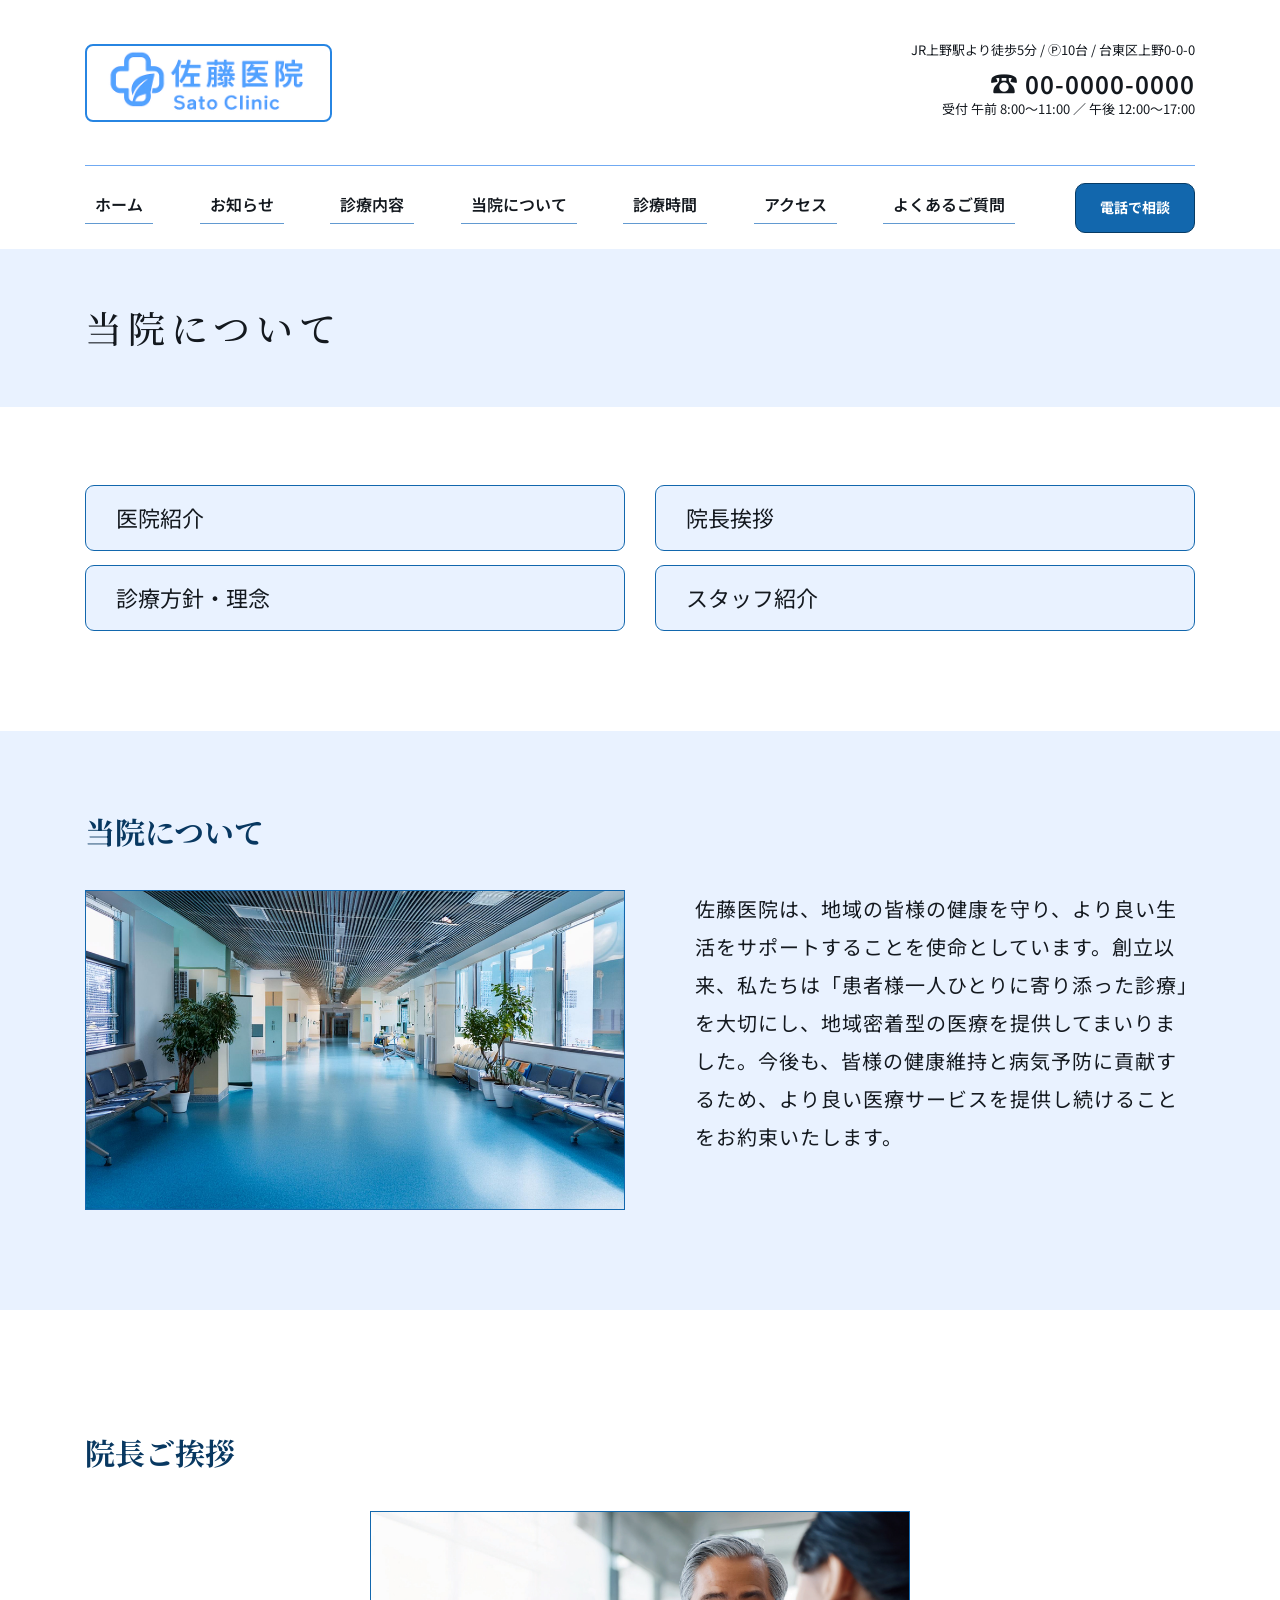
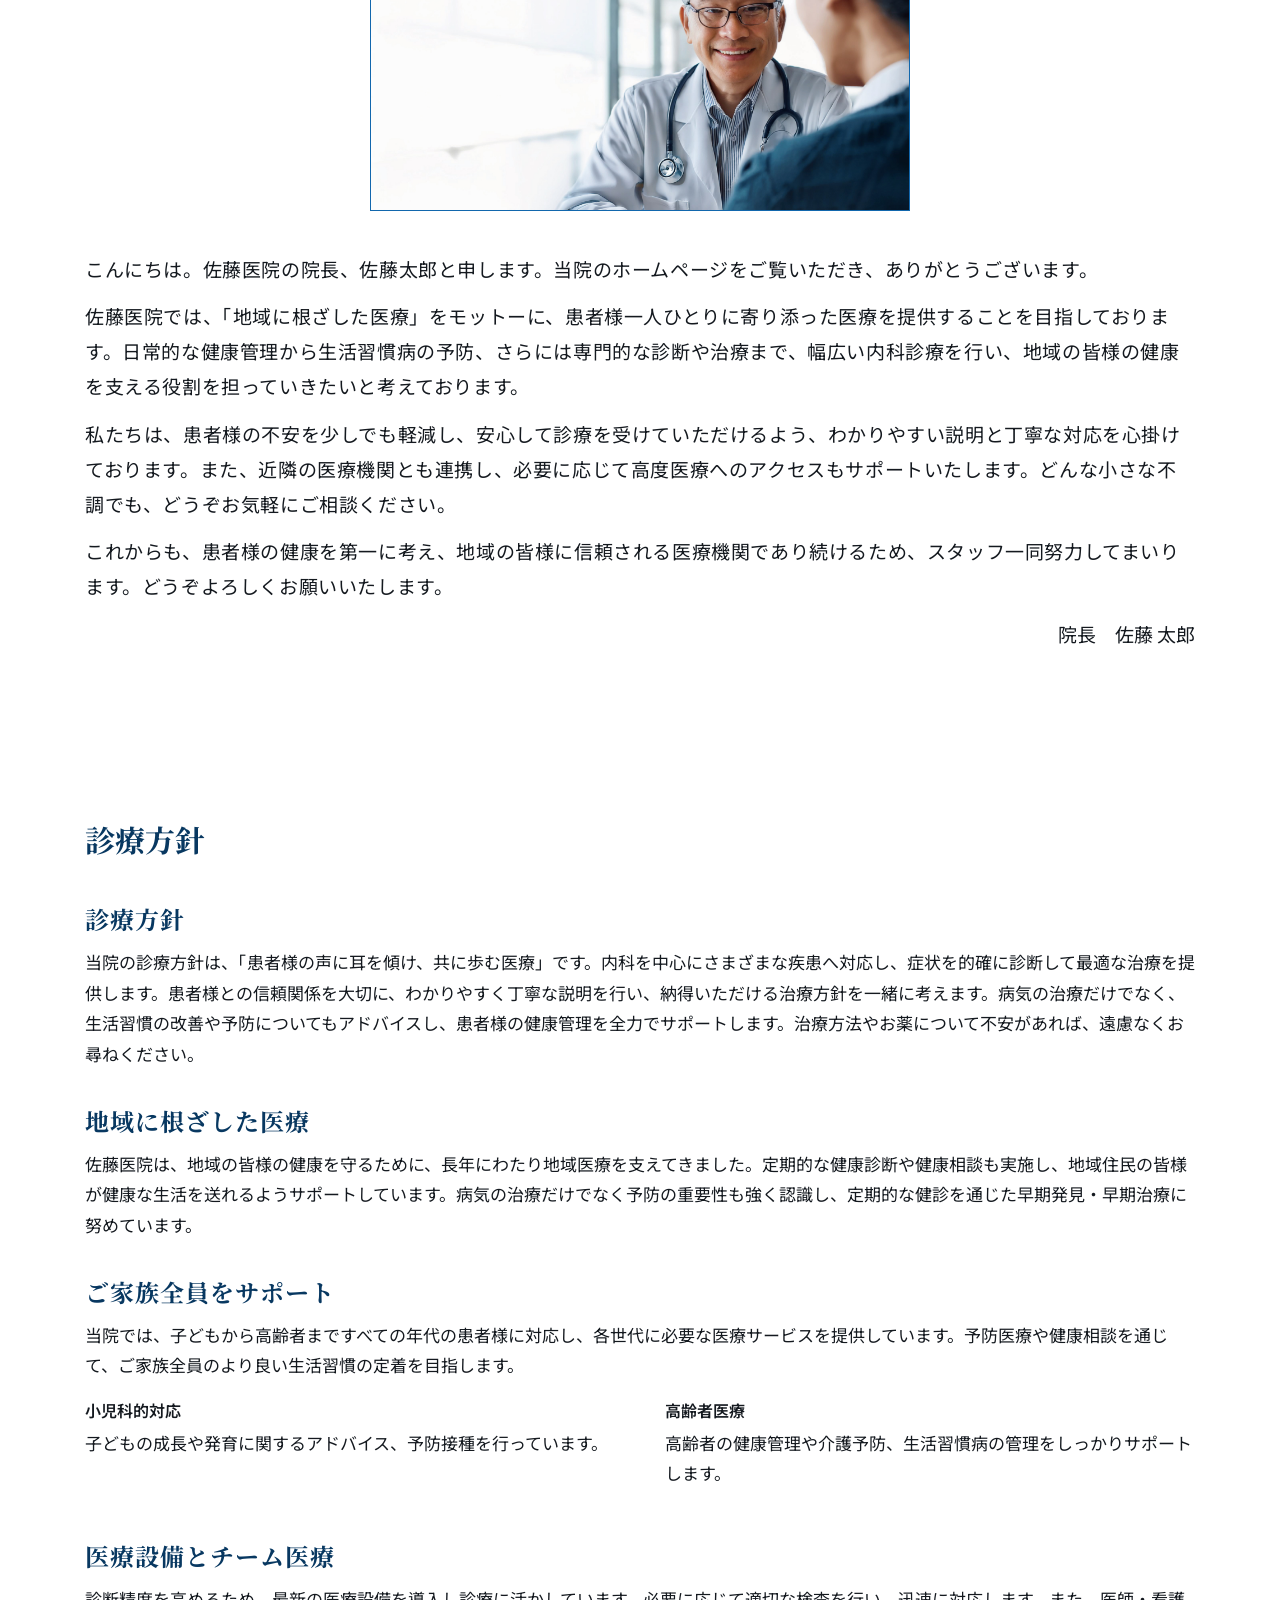
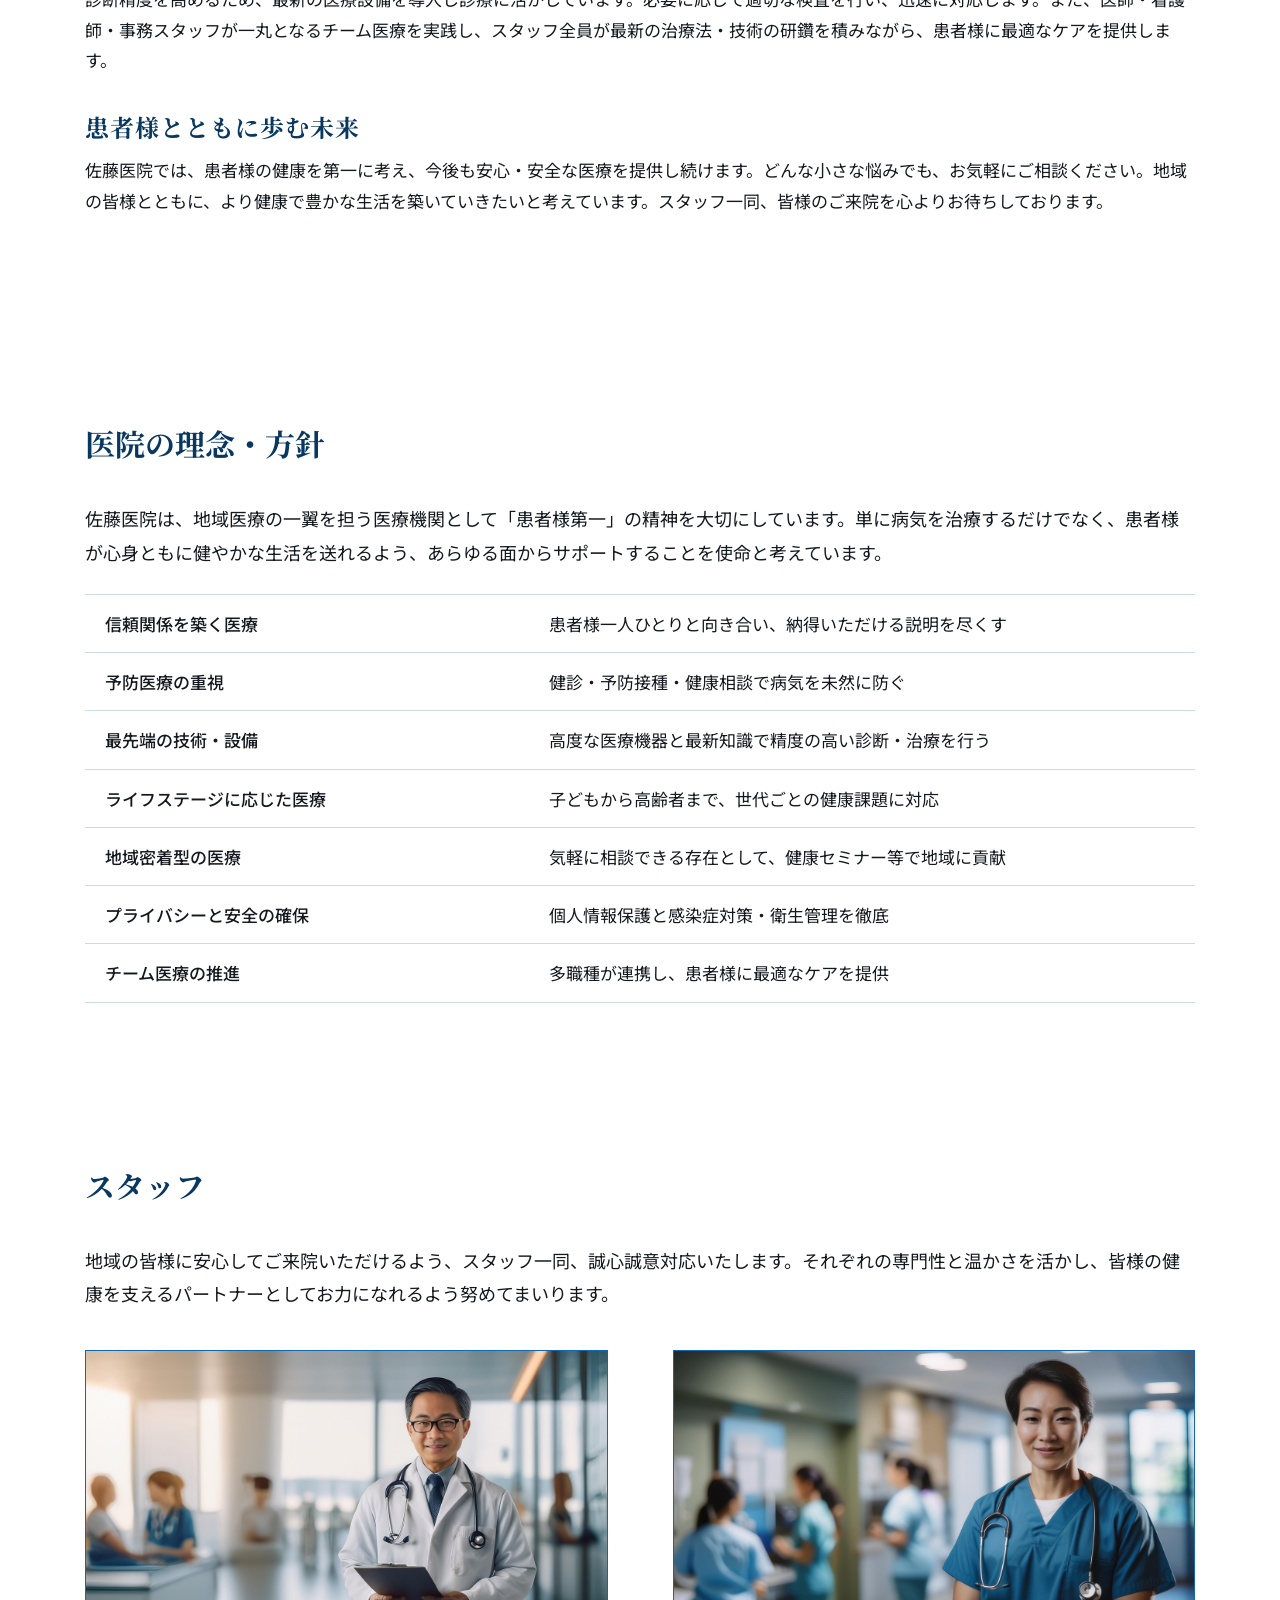
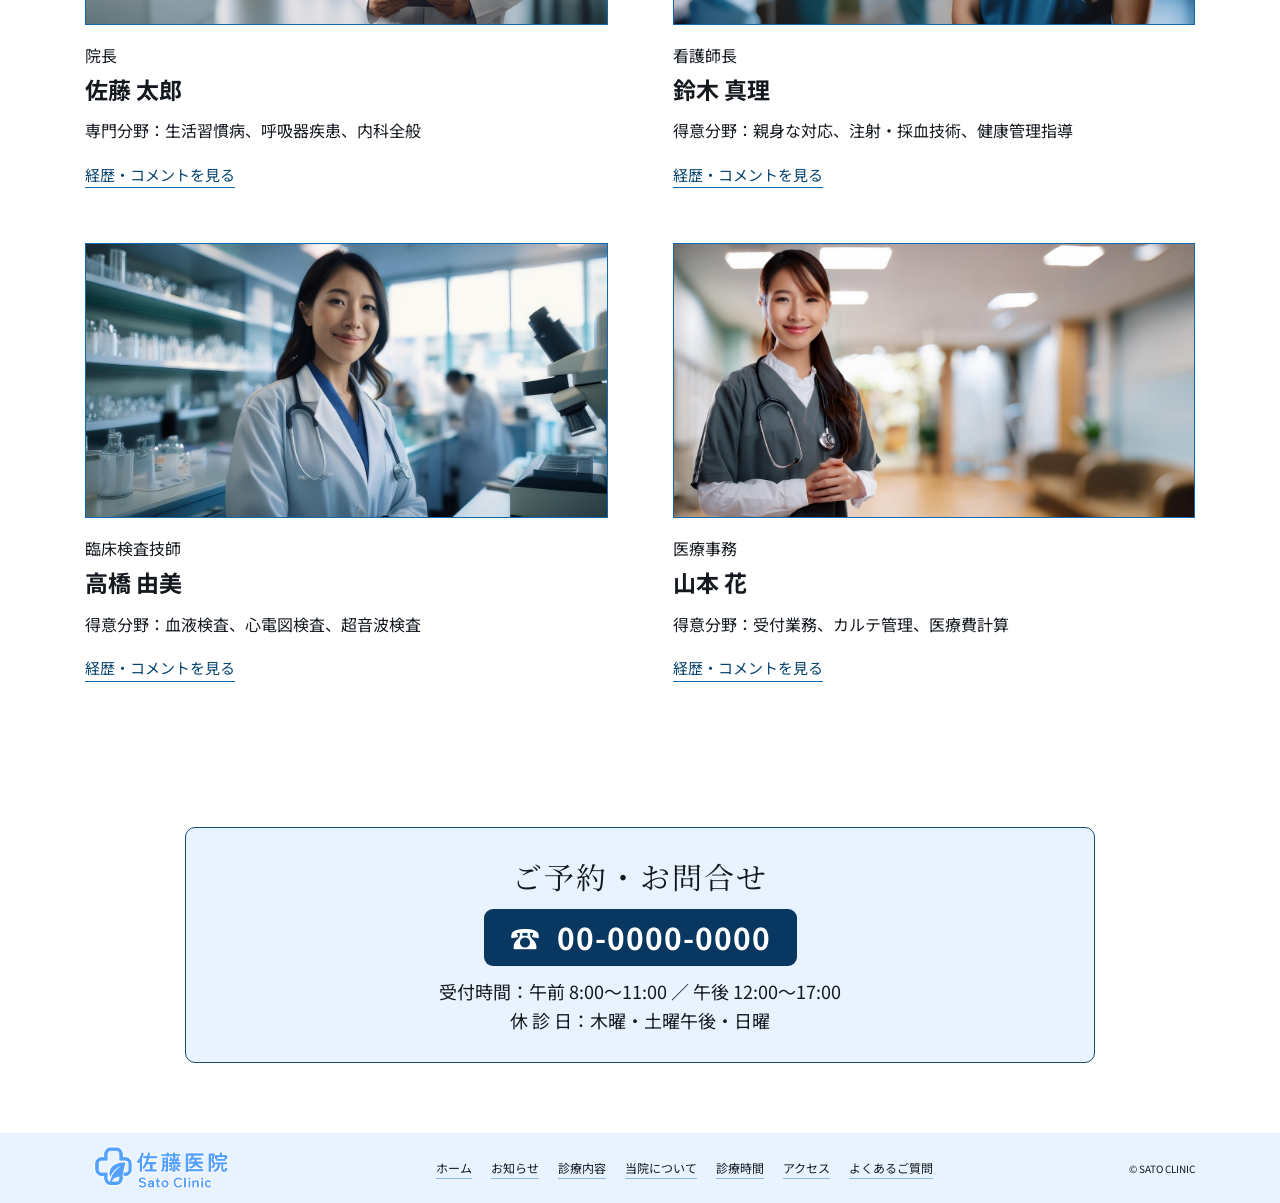
==== about.html @ e8b2b2b7 "佐藤医院フォルダ修正済み" ====
<!doctype html>
<html lang="ja"><head><meta charset="UTF-8"><meta name="viewport" content="width=device-width, initial-scale=1.0"><meta name="description" content="東京都台東区上野の佐藤医院。地域に根ざした医療を提供します。"><title>当院について | 佐藤医院</title>
<link rel="preconnect" href="https://fonts.googleapis.com"><link rel="preconnect" href="https://fonts.gstatic.com" crossorigin>
<link href="https://fonts.googleapis.com/css2?family=Noto+Sans+JP:wght@400;500;600;700&family=Noto+Serif+JP:wght@400;500;600;700&display=swap" rel="stylesheet"><link rel="stylesheet" href="./css/style.css"></head>
<body><a class="skip-link" href="#main">本文へ移動</a><header class="site-header" id="top"><div class="container header-main">
 <a href="index.html" class="site-logo"><img src="./img/Logo/logo.png" alt="佐藤医院 Sato Clinic"></a>
 <div class="header-contact"><p>JR上野駅より徒歩5分 / Ⓟ10台 / 台東区上野0-0-0</p><a class="header-phone" href="tel:0000000000"><span aria-hidden="true">☎</span> 00-0000-0000</a><p>受付 午前 8:00〜11:00 ／ 午後 12:00〜17:00</p></div></div>
 <nav class="container primary-nav" aria-label="メインナビゲーション"><div class="nav-links"><a href="index.html" >ホーム</a><a href="news.html" >お知らせ</a><a href="services.html" >診療内容</a><a href="about.html" aria-current="page">当院について</a><a href="hours.html#hours" >診療時間</a><a href="hours.html#access" >アクセス</a><a href="faq.html" >よくあるご質問</a></div><a class="button button-nav" href="tel:0000000000">電話で相談</a></nav></header><main id="main"><section class="page-band"><div class="container band-inner"><h1>当院について</h1></div></section><nav class="container jump-grid about-index" aria-label="当院についての目次"><a href="#intro">医院紹介</a><a href="#greeting">院長挨拶</a><a href="#policy">診療方針・理念</a><a href="#staff">スタッフ紹介</a></nav><section class="about-introduction" id="intro"><div class="container"><h2 class="section-heading">当院について</h2><div class="intro-cols"><div class="photo-frame"><img src="./img/Hospital_Exterior/hospital_4.jpg" alt="佐藤医院の院内" loading="lazy"></div><p>佐藤医院は、地域の皆様の健康を守り、より良い生活をサポートすることを使命としています。創立以来、私たちは「患者様一人ひとりに寄り添った診療」を大切にし、地域密着型の医療を提供してまいりました。今後も、皆様の健康維持と病気予防に貢献するため、より良い医療サービスを提供し続けることをお約束いたします。</p></div></div></section>
<section class="container about-greeting section-space" id="greeting"><h2 class="section-heading">院長ご挨拶</h2><img class="greeting-landscape" src="./img/Doctor_Image/firstView.jpg" alt="患者様と話す院長" loading="lazy"><div class="long-text"><p>こんにちは。佐藤医院の院長、佐藤太郎と申します。当院のホームページをご覧いただき、ありがとうございます。</p>
<p>佐藤医院では、「地域に根ざした医療」をモットーに、患者様一人ひとりに寄り添った医療を提供することを目指しております。日常的な健康管理から生活習慣病の予防、さらには専門的な診断や治療まで、幅広い内科診療を行い、地域の皆様の健康を支える役割を担っていきたいと考えております。</p>
<p>私たちは、患者様の不安を少しでも軽減し、安心して診療を受けていただけるよう、わかりやすい説明と丁寧な対応を心掛けております。また、近隣の医療機関とも連携し、必要に応じて高度医療へのアクセスもサポートいたします。どんな小さな不調でも、どうぞお気軽にご相談ください。</p>
<p>これからも、患者様の健康を第一に考え、地域の皆様に信頼される医療機関であり続けるため、スタッフ一同努力してまいります。どうぞよろしくお願いいたします。</p></div><p class="signature">院長　佐藤 太郎</p></section>
<section class="about-policy section-space" id="policy"><div class="container"><h2 class="section-heading">診療方針</h2><div class="policy-section"><h3>診療方針</h3><p>当院の診療方針は、「患者様の声に耳を傾け、共に歩む医療」です。内科を中心にさまざまな疾患へ対応し、症状を的確に診断して最適な治療を提供します。患者様との信頼関係を大切に、わかりやすく丁寧な説明を行い、納得いただける治療方針を一緒に考えます。病気の治療だけでなく、生活習慣の改善や予防についてもアドバイスし、患者様の健康管理を全力でサポートします。治療方法やお薬について不安があれば、遠慮なくお尋ねください。</p></div><div class="policy-section"><h3>地域に根ざした医療</h3><p>佐藤医院は、地域の皆様の健康を守るために、長年にわたり地域医療を支えてきました。定期的な健康診断や健康相談も実施し、地域住民の皆様が健康な生活を送れるようサポートしています。病気の治療だけでなく予防の重要性も強く認識し、定期的な健診を通じた早期発見・早期治療に努めています。</p></div><div class="policy-section"><h3>ご家族全員をサポート</h3><p>当院では、子どもから高齢者まですべての年代の患者様に対応し、各世代に必要な医療サービスを提供しています。予防医療や健康相談を通じて、ご家族全員のより良い生活習慣の定着を目指します。</p><div class="subpolicy-cols"><div><h4>小児科的対応</h4><p>子どもの成長や発育に関するアドバイス、予防接種を行っています。</p></div><div><h4>高齢者医療</h4><p>高齢者の健康管理や介護予防、生活習慣病の管理をしっかりサポートします。</p></div></div></div><div class="policy-section"><h3>医療設備とチーム医療</h3><p>診断精度を高めるため、最新の医療設備を導入し診療に活かしています。必要に応じて適切な検査を行い、迅速に対応します。また、医師・看護師・事務スタッフが一丸となるチーム医療を実践し、スタッフ全員が最新の治療法・技術の研鑽を積みながら、患者様に最適なケアを提供します。</p></div><div class="policy-section"><h3>患者様とともに歩む未来</h3><p>佐藤医院では、患者様の健康を第一に考え、今後も安心・安全な医療を提供し続けます。どんな小さな悩みでも、お気軽にご相談ください。地域の皆様とともに、より健康で豊かな生活を築いていきたいと考えています。スタッフ一同、皆様のご来院を心よりお待ちしております。</p></div></div></section>
<section class="container principle-section section-space"><h2 class="section-heading">医院の理念・方針</h2><p>佐藤医院は、地域医療の一翼を担う医療機関として「患者様第一」の精神を大切にしています。単に病気を治療するだけでなく、患者様が心身ともに健やかな生活を送れるよう、あらゆる面からサポートすることを使命と考えています。</p><table class="principles-table"><tbody><tr><th scope="row">信頼関係を築く医療</th><td>患者様一人ひとりと向き合い、納得いただける説明を尽くす</td></tr><tr><th scope="row">予防医療の重視</th><td>健診・予防接種・健康相談で病気を未然に防ぐ</td></tr><tr><th scope="row">最先端の技術・設備</th><td>高度な医療機器と最新知識で精度の高い診断・治療を行う</td></tr><tr><th scope="row">ライフステージに応じた医療</th><td>子どもから高齢者まで、世代ごとの健康課題に対応</td></tr><tr><th scope="row">地域密着型の医療</th><td>気軽に相談できる存在として、健康セミナー等で地域に貢献</td></tr><tr><th scope="row">プライバシーと安全の確保</th><td>個人情報保護と感染症対策・衛生管理を徹底</td></tr><tr><th scope="row">チーム医療の推進</th><td>多職種が連携し、患者様に最適なケアを提供</td></tr></tbody></table></section>
<section class="container about-staff section-space" id="staff"><h2 class="section-heading">スタッフ</h2><p>地域の皆様に安心してご来院いただけるよう、スタッフ一同、誠心誠意対応いたします。それぞれの専門性と温かさを活かし、皆様の健康を支えるパートナーとしてお力になれるよう努めてまいります。</p><div class="staff-profiles"><article class="staff-profile"><img src="./img/Doctor_Image/sato_taro.jpg" alt="佐藤 太郎" loading="lazy"><p class="staff-role">院長</p><h3>佐藤 太郎</h3><p>専門分野：生活習慣病、呼吸器疾患、内科全般</p><details><summary>経歴・コメントを見る</summary><p>地域医療の現場で長年診療に携わってまいりました。地域の皆様の<span class="director-comment-sentence">「かかりつけ医」として安心して相談いただける存在を目指しています。</span></p></details></article><article class="staff-profile"><img src="./img/Doctor_Image/suzuki_mari.jpg" alt="鈴木 真理" loading="lazy"><p class="staff-role">看護師長</p><h3>鈴木 真理</h3><p>得意分野：親身な対応、注射・採血技術、健康管理指導</p><details><summary>経歴・コメントを見る</summary><p>患者様が安心して診療を受けていただけるよう、いつも笑顔で丁寧な対応を心掛けています。</p></details></article><article class="staff-profile"><img src="./img/Doctor_Image/takahashi_yumi.jpg" alt="高橋 由美" loading="lazy"><p class="staff-role">臨床検査技師</p><h3>高橋 由美</h3><p>得意分野：血液検査、心電図検査、超音波検査</p><details><summary>経歴・コメントを見る</summary><p>専門性を活かして、検査を受ける患者様がリラックスできるよう、やさしく丁寧な対応に努めています。</p></details></article><article class="staff-profile"><img src="./img/Doctor_Image/yamamoto_hana.jpg" alt="山本 花" loading="lazy"><p class="staff-role">医療事務</p><h3>山本 花</h3><p>得意分野：受付業務、カルテ管理、医療費計算</p><details><summary>経歴・コメントを見る</summary><p>患者様に気持ちよくご来院いただけるよう、受付からお帰りまで誠実な対応を心掛けています。</p></details></article></div></section><div class="container page-cta"><aside class="contact-box" aria-label="ご予約・お問い合わせ"><h2>ご予約・お問合せ</h2><a class="contact-tel" href="tel:0000000000">☎ &nbsp;00-0000-0000</a>
 <p>受付時間：午前 8:00〜11:00 ／ 午後 12:00〜17:00<br>休 診 日：木曜・土曜午後・日曜</p></aside></div></main><footer class="site-footer"><div class="container footer-inner"><a href="index.html" class="footer-logo"><img src="./img/Logo/logo.png" alt="佐藤医院"></a><nav aria-label="フッターナビゲーション"><a href="index.html">ホーム</a><a href="news.html">お知らせ</a><a href="services.html">診療内容</a><a href="about.html">当院について</a><a href="hours.html#hours">診療時間</a><a href="hours.html#access">アクセス</a><a href="faq.html">よくあるご質問</a></nav><small>© SATO CLINIC</small></div></footer></body></html>
---- css/style.css ----
@charset "UTF-8";
:root{--blue:#1267ad;--deep:#083861;--pale:#e9f2ff;--pale2:#f3f7ff;--line:#68a8e5;--text:#14191f;}
*,*::before,*::after{box-sizing:border-box}html{scroll-behavior:smooth}body{margin:0;min-width:1200px;font-family:'Noto Sans JP',sans-serif;font-size:16px;line-height:1.72;color:var(--text);background:#fff}a{color:inherit;text-decoration:none}a:hover{opacity:.78}img{display:block;max-width:100%}h1,h2,h3,h4,p{margin-top:0}p{margin-bottom:16px}.container{width:1110px;max-width:calc(100% - 60px);margin-inline:auto}.narrow-page{width:910px;margin-inline:auto}.skip-link{position:absolute;top:-70px;left:12px;background:white;padding:12px;z-index:90}.skip-link:focus{top:5px}
.site-header{background:#fff}.header-main{height:166px;display:flex;align-items:center;justify-content:space-between;border-bottom:1px solid #70aaf2}.site-logo img{width:247px;height:auto}.header-contact{text-align:right;line-height:1.3}.header-contact p{font-size:13px;margin:0 0 5px}.header-contact .header-phone{font-size:24px;font-weight:600;letter-spacing:1px;display:block}.header-contact .header-phone span{font-size:28px}.primary-nav{display:flex;align-items:center;justify-content:space-between;height:83px;gap:40px}.nav-links{display:flex;align-items:center;justify-content:space-between;flex:1;max-width:930px}.nav-links a{display:block;white-space:nowrap;font-size:16px;font-weight:600;border-bottom:1px solid #629ad1;padding:0 10px 5px}.button{display:inline-flex;align-items:center;justify-content:center;background:var(--blue);border:1px solid #063b65;color:#fff;border-radius:10px;font-weight:700;text-align:center;min-height:50px;padding:10px 27px;line-height:1.5;white-space:nowrap;transition:background .15s,opacity .15s}.button:hover{background:#074f8d;opacity:1}.button-nav{border-radius:10px;min-width:120px;font-size:14px;min-height:50px;padding:8px 14px}.wide-button{width:240px}.button-small{min-height:38px;font-size:14px;border-radius:6px;padding:5px 20px}
.site-footer{margin-top:60px;background:var(--pale);min-height:70px}.footer-inner{display:flex;justify-content:space-between;align-items:center;min-height:70px;gap:25px}.footer-logo img{width:155px}.site-footer nav{display:flex;align-items:center;justify-content:space-between;gap:19px}.site-footer nav a{font-size:12px;border-bottom:1px solid #8eb7df;white-space:nowrap}.site-footer small{white-space:nowrap;font-size:10px}.section-heading{font-family:'Noto Serif JP',serif;font-size:30px;font-weight:700;line-height:1.5;color:var(--deep);margin-bottom:36px}.section-heading.center{text-align:center}.section-space{padding-top:90px;padding-bottom:70px}.center-action{text-align:center;margin-top:34px}
.hero{height:585px;position:relative;overflow:hidden}.hero-image{position:absolute;inset:0;background:url('../img/hero.jpg') center center/cover no-repeat}.hero-overlay{position:relative;height:100%;display:flex;align-items:center}.hero-copy{margin-left:45px;margin-top:-7px;max-width:670px}.hero-kicker{font-size:20px;margin-bottom:12px}.hero h1{font-family:'Noto Serif JP',serif;color:#0664ad;font-size:36px;letter-spacing:2px;line-height:1.5;margin-bottom:5px}.hero-subtitle{font-family:'Noto Serif JP',serif;font-weight:700;font-size:18px}.hero-specialties{margin-top:52px;line-height:1.95;font-size:16px;margin-bottom:34px}.hero .button{min-width:180px}
.hours-home-wrap{width:704px;margin:auto}.home-hours{padding-top:66px;padding-bottom:26px}.hours-table{width:100%;font-size:15px}.hours-table table{width:100%;border-collapse:collapse;text-align:center}.hours-table th,.hours-table td{padding:8px 12px;border-bottom:1px solid #c6ddff;white-space:nowrap;line-height:1.8}.hours-table thead{background:var(--pale)}.hours-table tbody{background:#f5f8ff}.hours-table thead th{font-weight:400}.hours-table th:first-child{text-align:left;padding-left:26px;min-width:230px;font-weight:400}.hours-table .open-mark,.open-mark{color:var(--blue)}.hours-table td .open-mark{font-size:22px;line-height:1}.hours-table .off{color:#4c4c4c}.hours-info{display:flex;justify-content:space-between;gap:10px;padding-top:23px}.hours-table>p{font-size:14px;line-height:1.45;margin:0}
.home-news{padding-top:72px;padding-bottom:50px}.home-news-layout{display:grid;grid-template-columns:405px 1fr;gap:60px;align-items:start}.home-news .news-visual img{width:645px;height:418px;object-fit:cover}.news-list{padding:0;list-style:none;margin:10px 0 0;border-top:1px solid var(--line)}.news-list li{border-bottom:1px solid var(--line);display:flex;align-items:center;gap:35px;padding:18px 0;min-height:65px}.news-list a{font-size:15px}.news-cat{font-size:14px;white-space:nowrap;min-width:104px}.home-news .center-action{margin-top:46px}
.home-greeting{padding-top:80px;padding-bottom:90px}.home-greeting .section-heading{margin-bottom:30px}.greeting-layout{display:grid;grid-template-columns:286px 1fr;gap:50px;align-items:start}.greeting-photo{width:286px;height:303px;object-fit:cover;object-position:90% center;border:1px solid var(--blue)}.greeting-copy{font-size:15px;font-weight:500;line-height:1.85}.greeting-copy p{margin-bottom:0}.signature{text-align:right;font-size:19px;font-weight:400;margin-top:15px!important}.home-services{padding-top:82px}.service-teasers{display:grid;grid-template-columns:repeat(5,1fr);gap:46px}.service-teasers a{border:1px solid #217ad0;border-radius:5px;background:var(--pale);height:170px;padding:28px 16px;display:flex;flex-direction:column;justify-content:center;align-items:center;text-align:center}.service-teasers strong{font-size:20px;font-weight:500;line-height:1.35}.service-teasers span{font-size:14px;margin-top:20px;line-height:1.65}.home-about{padding-top:75px;padding-bottom:130px}.about-home-layout{display:grid;grid-template-columns:685px 270px;justify-content:space-between;gap:30px}.about-home-layout p{line-height:1.85}.about-home-layout img{width:270px;height:300px;object-fit:cover;border:1px solid var(--blue)}.home-about .center-action{margin-top:-28px}
.home-staff{background:var(--pale);padding-top:100px;padding-bottom:90px}.staff-grid{display:grid;grid-template-columns:repeat(4,1fr);gap:35px}.staff-card img{width:100%;height:190px;object-fit:cover;border:1px solid var(--blue);border-radius:8px}.staff-card img[src="./img/Doctor_Image/yamamoto_hana.jpg"]{object-position:20% center}.staff-role{font-size:18px;margin:28px 0 0}.staff-card h3{font-size:25px;font-weight:500;margin:0 0 16px;letter-spacing:1px}.staff-card p{font-size:15px;line-height:1.75}.home-staff .center-action{margin-top:38px}.home-access{padding:104px 0 65px}.access-home-layout{display:grid;grid-template-columns:270px 1fr;gap:35px}.access-home-layout p{line-height:1.85;margin:0 0 22px}.access-name{font-size:24px}.map-frame{position:relative;display:block;overflow:hidden;border:1px solid var(--blue)}.map-frame img{height:100%;width:100%;object-fit:cover}.access-home-layout .map-frame{height:390px}.map-frame span{position:absolute;top:56%;left:67%;background:white;border:1px solid var(--deep);font-size:19px;font-weight:700;padding:3px 13px;white-space:nowrap}
.home-cta{margin-top:30px}.contact-box{width:910px;max-width:100%;margin:0 auto;background:var(--pale);border:1px solid #164e7a;border-radius:10px;min-height:200px;padding:26px 35px 28px;text-align:center}.contact-box h2{font-family:'Noto Serif JP',serif;font-weight:400;font-size:30px;line-height:1.5;margin-bottom:10px;letter-spacing:2px}.contact-box .cta-note{text-align:left;max-width:660px;margin:0 auto 15px;font-size:17px;line-height:1.7}.contact-tel{display:inline-flex;background:var(--deep);color:#fff;font-size:30px;font-weight:700;letter-spacing:1px;line-height:1.5;padding:6px 26px;border-radius:9px}.contact-box>p:last-child{margin:11px 0 0;line-height:1.6;font-size:18px}.home-cta .contact-box{min-height:400px;padding-top:45px;padding-bottom:50px}
.page-band{background:var(--pale);min-height:158px}.band-inner{display:flex;align-items:center;gap:90px;min-height:158px}.page-band h1{font-family:'Noto Serif JP',serif;font-size:37px;letter-spacing:6px;font-weight:500;white-space:nowrap;margin:0}.page-band p{font-size:16px;line-height:1.6;margin:0}.jump-grid{display:grid;grid-template-columns:1fr 1fr;gap:14px 30px}.jump-grid a{background:var(--pale);border:1px solid var(--blue);border-radius:9px;min-height:66px;padding:10px 30px;display:flex;align-items:center;font-size:22px;font-weight:400}.jump-grid a:hover{background:#d4e6fc}.page-cta{margin-top:75px;margin-bottom:70px}
.service-intro{padding:60px 0 65px}.service-intro>p{max-width:910px;margin:0 auto 63px;font-size:19px;line-height:1.9;letter-spacing:1px}.service-content{padding-top:20px}.treatment-grid{display:grid;grid-template-columns:repeat(2,1fr);gap:30px 50px}.treatment-card{border:1px solid var(--blue);border-radius:10px;padding:30px;scroll-margin-top:30px}.treatment-card h2{background:var(--pale);border-radius:10px;font-size:22px;font-weight:400;line-height:1.45;margin:0 0 18px;padding:5px 20px}.treatment-photo{position:relative;border:1px solid var(--blue);height:224px;overflow:hidden}.treatment-photo img{position:absolute;width:100%;height:100%;object-fit:cover}.treatment-photo p{position:absolute;left:0;right:0;bottom:0;margin:0;background:#ffffffb8;padding:9px 19px;font-size:18px;line-height:1.68}.back-top{text-align:right;font-size:14px;margin:25px 0}.back-top a:hover{text-decoration:underline}
.about-index{padding:78px 0 100px}.about-introduction{background:var(--pale);padding:78px 0 100px}.intro-cols{display:grid;grid-template-columns:540px 1fr;gap:70px;align-items:start}.intro-cols .photo-frame{width:540px;height:320px;overflow:hidden;border:1px solid var(--blue)}.intro-cols .photo-frame img{width:100%;height:100%;object-fit:cover;transform:scale(1.3);transform-origin:center bottom;object-position:30% center}.intro-cols p{font-size:20px;letter-spacing:1px;line-height:1.9}.about-greeting{padding-top:120px}.greeting-landscape{width:540px;height:300px;object-fit:cover;border:1px solid var(--blue);margin:0 auto 40px}.long-text{font-size:19px;line-height:1.85;letter-spacing:.6px}.long-text p{margin-bottom:12px}.about-policy{background:linear-gradient(#ffffffe0,#ffffffe0),url('../img/Hospital_Exterior/hospital_4.jpg') center/cover fixed;padding-top:80px;padding-bottom:85px}.policy-section{margin-bottom:30px}.policy-section h3{font-family:'Noto Serif JP',serif;color:var(--deep);font-size:24px;letter-spacing:1px;margin-bottom:8px}.policy-section p{font-size:17px;line-height:1.8}.subpolicy-cols{display:grid;grid-template-columns:1fr 1fr;gap:50px}.subpolicy-cols h4{font-weight:600;margin-bottom:3px}.principle-section>p,.about-staff>p{font-size:18px;line-height:1.85}.principles-table{width:100%;border-collapse:collapse;margin-top:25px;font-size:17px}.principles-table th,.principles-table td{border-top:1px solid #ccdce7;padding:14px 20px;text-align:left}.principles-table th{width:40%;font-weight:500}.principles-table tr:last-child>*{border-bottom:1px solid #ccdce7}.staff-profiles{display:grid;grid-template-columns:1fr 1fr;gap:55px 65px;margin-top:40px}.staff-profile img{width:100%;height:275px;object-fit:cover;border:1px solid var(--blue)}.staff-profile img[src="./img/Doctor_Image/takahashi_yumi.jpg"]{object-position:90% center}.staff-profile img[src="./img/Doctor_Image/yamamoto_hana.jpg"]{object-position:center top}.staff-profile h3{font-size:23px;margin:0 0 8px}.staff-profile .staff-role{margin:17px 0 0}.staff-profile p{font-size:16px}.staff-profile details summary{cursor:pointer;display:inline-block;border-bottom:1px solid var(--blue);color:#06446f;font-size:15px}.staff-profile details p{padding:12px;background:var(--pale);margin:10px 0}.staff-profile .director-comment-sentence{display:inline-block;white-space:nowrap;letter-spacing:-1px}
.news-page{padding-top:92px}.news-page>.news-list li{min-height:72px;gap:100px}.news-page .news-cat{min-width:120px;text-align:center;padding:5px 14px;border:1px solid var(--blue);border-radius:3px;background:var(--pale)}.news-page .news-list{margin-bottom:95px}.news-detail-title{margin:0 0 40px}.news-detail-card{border:1px solid #8ab5dc;padding:35px 80px;margin:0 0 38px;min-height:215px;scroll-margin-top:30px}.news-detail-card h3{font-family:'Noto Serif JP',serif;font-size:22px;font-weight:500;margin:10px 0 20px}.news-detail-card p{font-size:17px;line-height:1.7;margin:0 0 4px}.news-detail-card .button{display:flex;width:fit-content;margin:20px auto 0}
.standalone-hours{padding:105px 0 150px;width:704px;margin:0 auto;scroll-margin-top:20px}.standalone-hours .section-heading{margin-bottom:45px}.access-heading{background:var(--pale);padding:30px 0}.access-band-content{display:grid;grid-template-columns:260px 1fr;gap:25px;align-items:center}.access-band-content h2{font-family:'Noto Serif JP',serif;font-size:35px;font-weight:500;letter-spacing:3px;margin:0}.access-band-content p{margin:4px 0;font-size:18px;letter-spacing:1px}.access-content{padding:70px 0 35px;scroll-margin-top:15px}.access-map{width:100%;height:420px}.access-methods{display:grid;grid-template-columns:repeat(3,1fr);gap:30px;margin-top:40px}.access-methods article{background:var(--pale);border:1px solid #9cabc0;border-radius:10px;padding:29px 20px 25px;min-height:190px}.access-methods h3{font-size:21px;font-family:'Noto Serif JP',serif;font-weight:500;margin-bottom:20px}.access-methods p{font-size:16px;line-height:1.7}
.faq-index{padding:70px 0 30px}.faq-body{padding-bottom:10px}.faq-group{margin-bottom:62px;scroll-margin-top:25px}.faq-group h2{background:var(--pale);font-size:21px;letter-spacing:1px;color:var(--deep);padding:7px 16px;margin:0 0 16px;font-weight:700}.faq-item{margin:0 0 16px}.faq-item summary{display:flex;justify-content:space-between;align-items:center;list-style:none;border:1px solid #8da5bb;border-radius:5px;padding:7px 15px;background:#fff;cursor:pointer;font-size:18px}.faq-item summary::-webkit-details-marker{display:none}.faq-item summary:after{content:'';display:block;width:0;height:0;border-top:10px solid var(--blue);border-left:8px solid transparent;border-right:8px solid transparent}.faq-item:not([open]) summary:after{transform:rotate(-90deg)}.faq-answer{margin-top:5px;padding:14px 48px 17px;background:var(--pale);border-radius:5px;line-height:1.85;font-size:17px}.faq-cta h2{font-size:24px;letter-spacing:1px;margin:0 0 15px}
@media print{.site-header,.site-footer{break-inside:avoid}.section-space,.news-detail-card,.treatment-card{break-inside:avoid}}
/* Desktop fidelity refinements derived from the supplied 1440px reference sheets. */
.site-logo{width:247px;height:78px;border:2px solid #2785e2;border-radius:8px;display:flex;align-items:center;justify-content:center;flex:none}
.site-logo img{width:225px}
.hero{margin-top:38px}
.hero-image::before{content:"";position:absolute;inset:0;background:radial-gradient(ellipse 530px 450px at 29% 46%,rgba(255,255,255,.91) 0%,rgba(255,255,255,.63) 48%,rgba(255,255,255,0) 100%)}
.treatment-photo{height:300px}
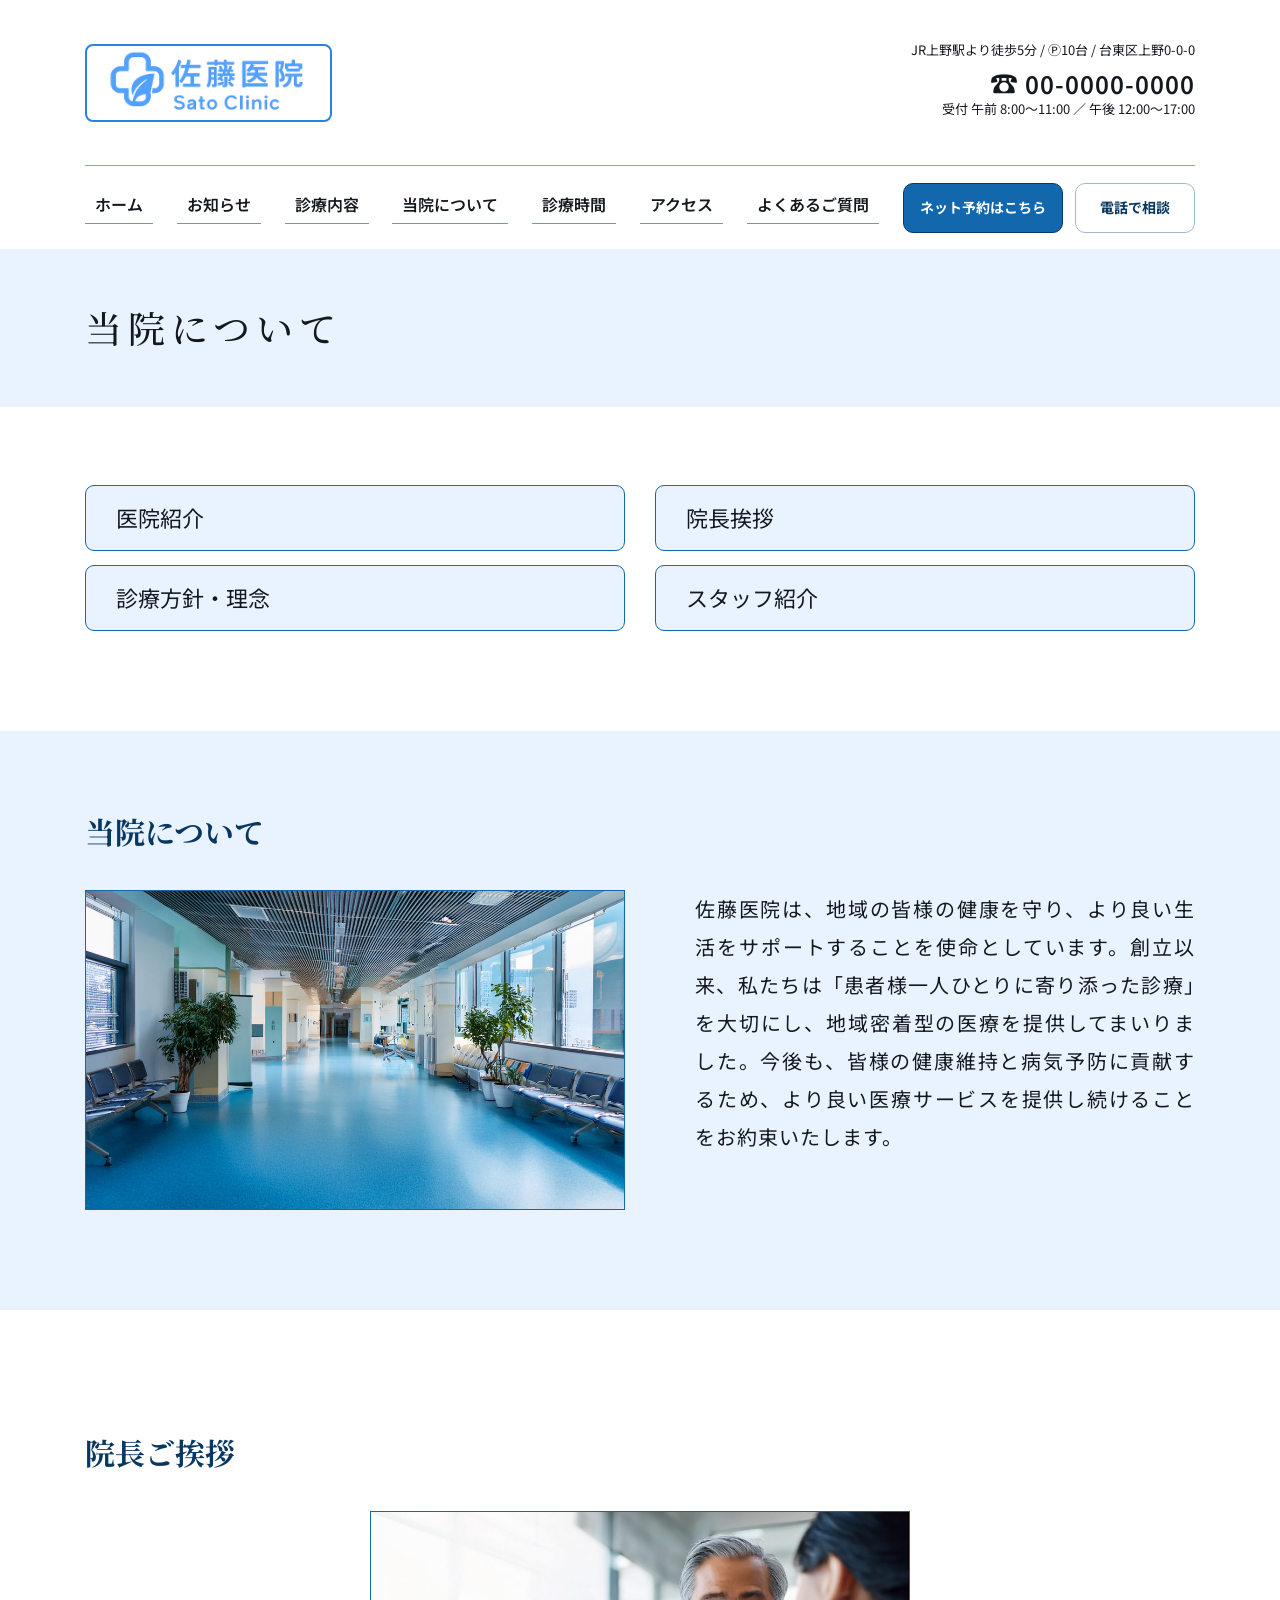
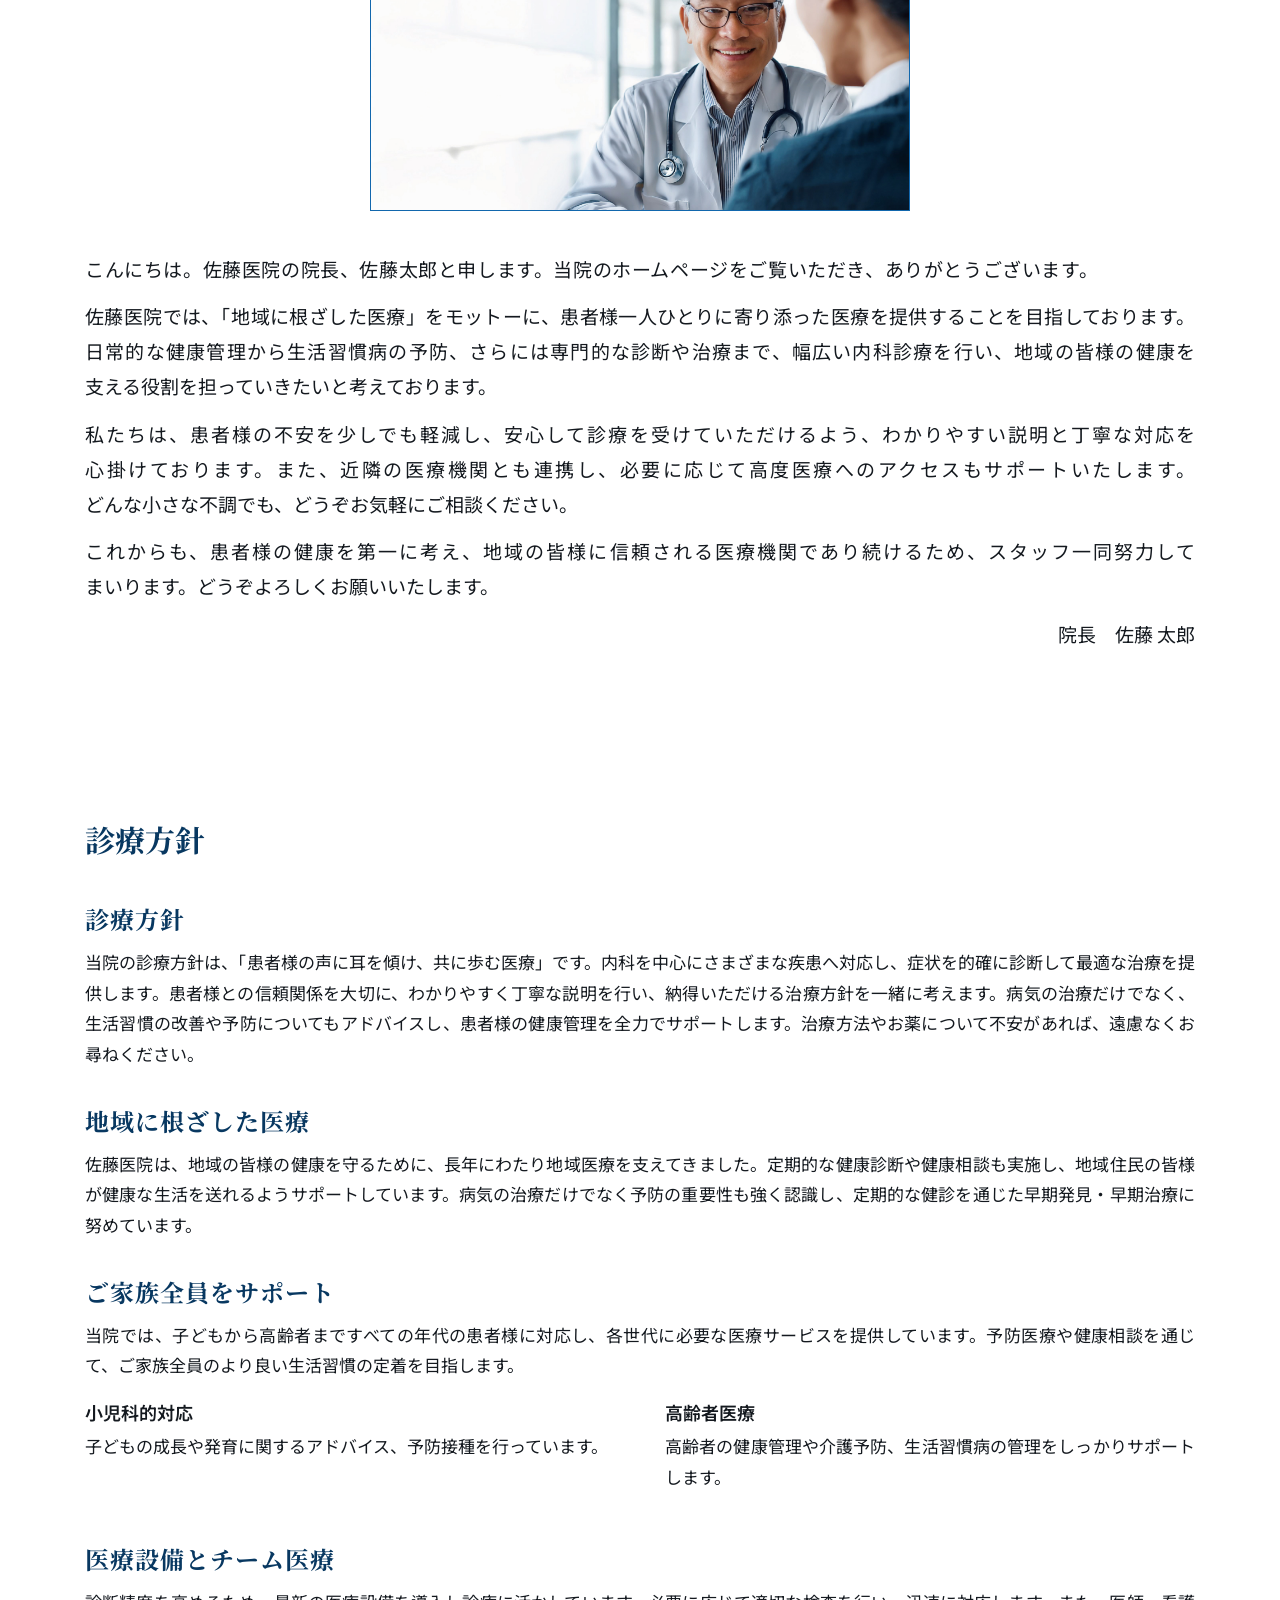
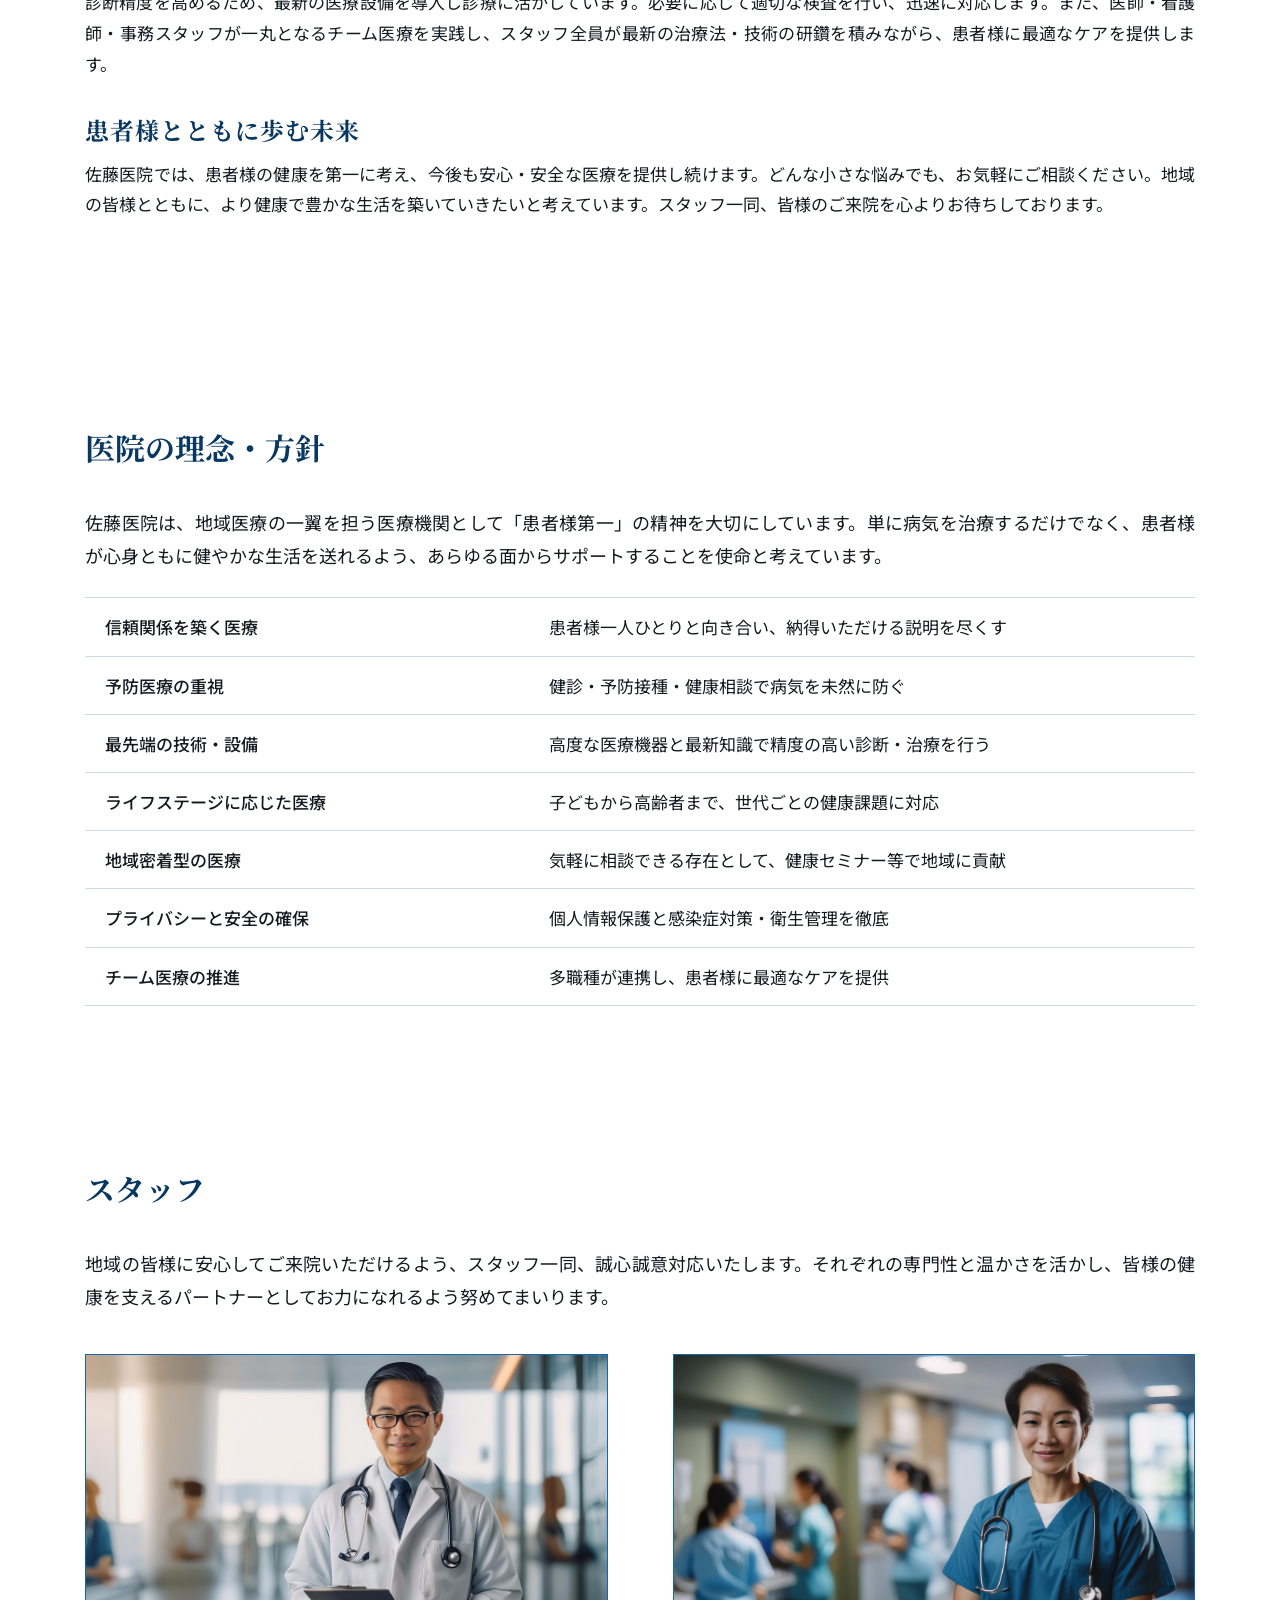
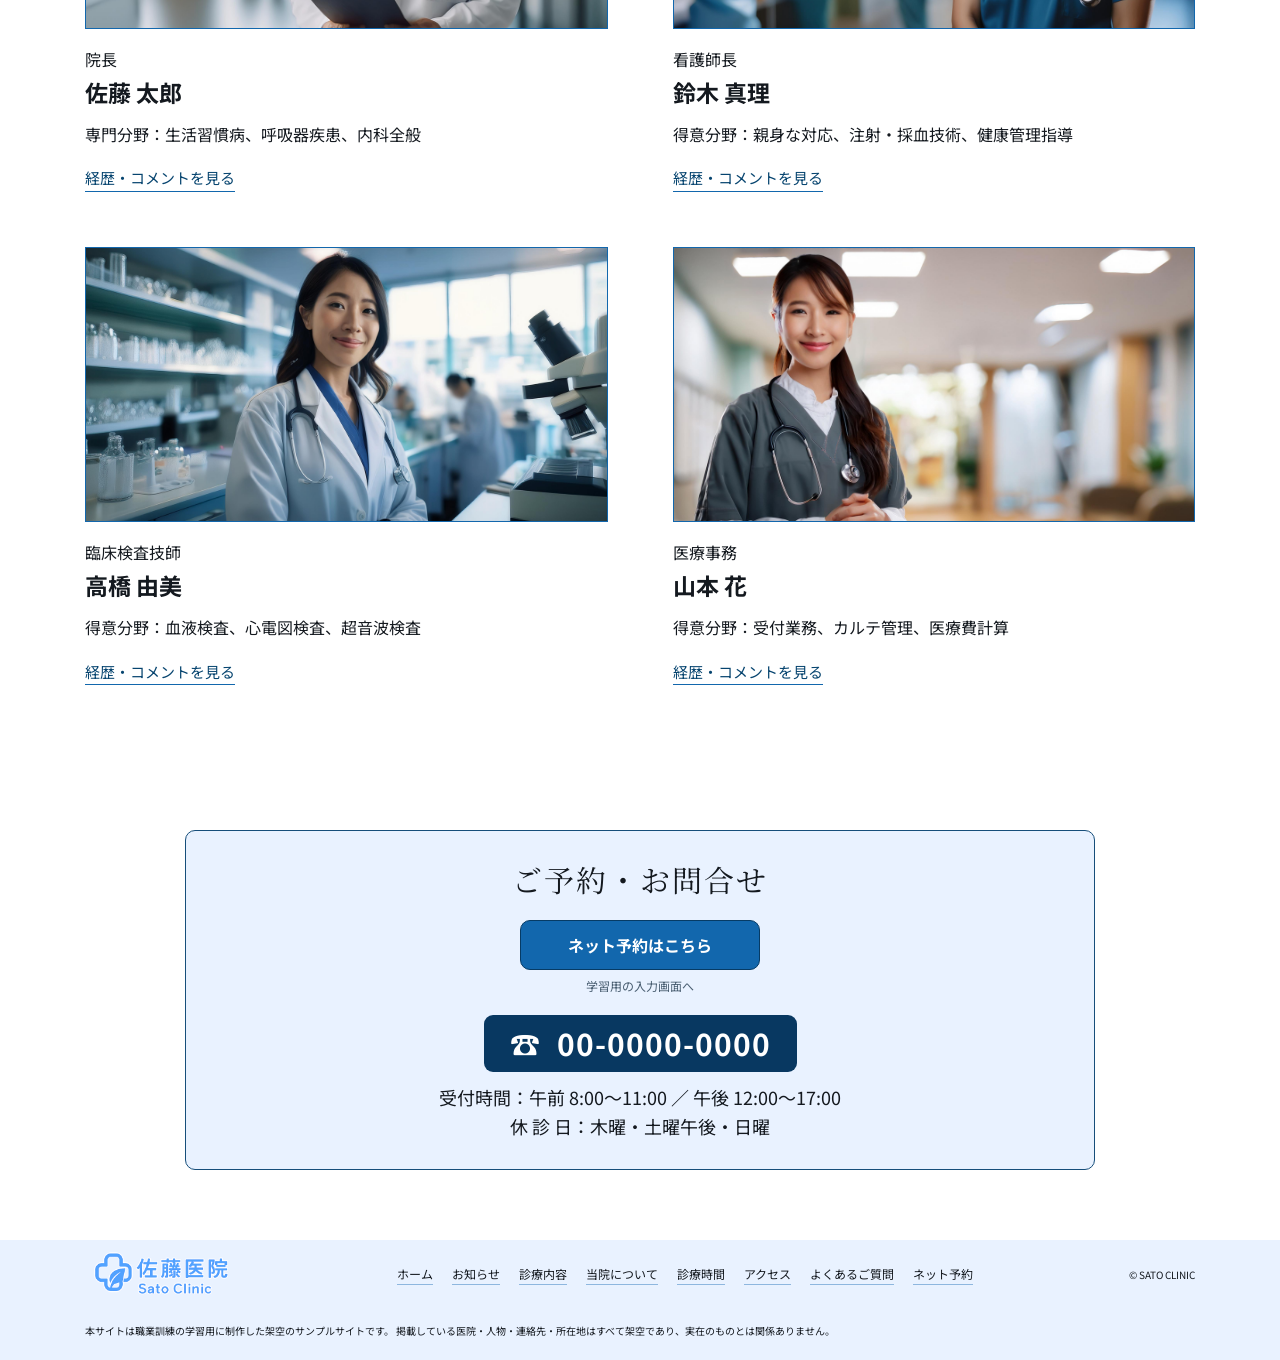
==== commit f9549a64: "佐藤クリニック完了" ====
--- a/about.html
+++ b/about.html
@@ -1,16 +1,19 @@
 <!doctype html>
-<html lang="ja"><head><meta charset="UTF-8"><meta name="viewport" content="width=device-width, initial-scale=1.0"><meta name="description" content="東京都台東区上野の佐藤医院。地域に根ざした医療を提供します。"><title>当院について | 佐藤医院</title>
+<html lang="ja"><head><meta name="robots" content="noindex, nofollow"><meta charset="UTF-8"><meta name="viewport" content="width=device-width, initial-scale=1.0"><meta name="description" content="東京都台東区上野の佐藤医院。地域に根ざした医療を提供します。"><title>当院について | 佐藤医院</title>
 <link rel="preconnect" href="https://fonts.googleapis.com"><link rel="preconnect" href="https://fonts.gstatic.com" crossorigin>
 <link href="https://fonts.googleapis.com/css2?family=Noto+Sans+JP:wght@400;500;600;700&family=Noto+Serif+JP:wght@400;500;600;700&display=swap" rel="stylesheet"><link rel="stylesheet" href="./css/style.css"></head>
 <body><a class="skip-link" href="#main">本文へ移動</a><header class="site-header" id="top"><div class="container header-main">
  <a href="index.html" class="site-logo"><img src="./img/Logo/logo.png" alt="佐藤医院 Sato Clinic"></a>
- <div class="header-contact"><p>JR上野駅より徒歩5分 / Ⓟ10台 / 台東区上野0-0-0</p><a class="header-phone" href="tel:0000000000"><span aria-hidden="true">☎</span> 00-0000-0000</a><p>受付 午前 8:00〜11:00 ／ 午後 12:00〜17:00</p></div></div>
- <nav class="container primary-nav" aria-label="メインナビゲーション"><div class="nav-links"><a href="index.html" >ホーム</a><a href="news.html" >お知らせ</a><a href="services.html" >診療内容</a><a href="about.html" aria-current="page">当院について</a><a href="hours.html#hours" >診療時間</a><a href="hours.html#access" >アクセス</a><a href="faq.html" >よくあるご質問</a></div><a class="button button-nav" href="tel:0000000000">電話で相談</a></nav></header><main id="main"><section class="page-band"><div class="container band-inner"><h1>当院について</h1></div></section><nav class="container jump-grid about-index" aria-label="当院についての目次"><a href="#intro">医院紹介</a><a href="#greeting">院長挨拶</a><a href="#policy">診療方針・理念</a><a href="#staff">スタッフ紹介</a></nav><section class="about-introduction" id="intro"><div class="container"><h2 class="section-heading">当院について</h2><div class="intro-cols"><div class="photo-frame"><img src="./img/Hospital_Exterior/hospital_4.jpg" alt="佐藤医院の院内" loading="lazy"></div><p>佐藤医院は、地域の皆様の健康を守り、より良い生活をサポートすることを使命としています。創立以来、私たちは「患者様一人ひとりに寄り添った診療」を大切にし、地域密着型の医療を提供してまいりました。今後も、皆様の健康維持と病気予防に貢献するため、より良い医療サービスを提供し続けることをお約束いたします。</p></div></div></section>
-<section class="container about-greeting section-space" id="greeting"><h2 class="section-heading">院長ご挨拶</h2><img class="greeting-landscape" src="./img/Doctor_Image/firstView.jpg" alt="患者様と話す院長" loading="lazy"><div class="long-text"><p>こんにちは。佐藤医院の院長、佐藤太郎と申します。当院のホームページをご覧いただき、ありがとうございます。</p>
-<p>佐藤医院では、「地域に根ざした医療」をモットーに、患者様一人ひとりに寄り添った医療を提供することを目指しております。日常的な健康管理から生活習慣病の予防、さらには専門的な診断や治療まで、幅広い内科診療を行い、地域の皆様の健康を支える役割を担っていきたいと考えております。</p>
-<p>私たちは、患者様の不安を少しでも軽減し、安心して診療を受けていただけるよう、わかりやすい説明と丁寧な対応を心掛けております。また、近隣の医療機関とも連携し、必要に応じて高度医療へのアクセスもサポートいたします。どんな小さな不調でも、どうぞお気軽にご相談ください。</p>
-<p>これからも、患者様の健康を第一に考え、地域の皆様に信頼される医療機関であり続けるため、スタッフ一同努力してまいります。どうぞよろしくお願いいたします。</p></div><p class="signature">院長　佐藤 太郎</p></section>
-<section class="about-policy section-space" id="policy"><div class="container"><h2 class="section-heading">診療方針</h2><div class="policy-section"><h3>診療方針</h3><p>当院の診療方針は、「患者様の声に耳を傾け、共に歩む医療」です。内科を中心にさまざまな疾患へ対応し、症状を的確に診断して最適な治療を提供します。患者様との信頼関係を大切に、わかりやすく丁寧な説明を行い、納得いただける治療方針を一緒に考えます。病気の治療だけでなく、生活習慣の改善や予防についてもアドバイスし、患者様の健康管理を全力でサポートします。治療方法やお薬について不安があれば、遠慮なくお尋ねください。</p></div><div class="policy-section"><h3>地域に根ざした医療</h3><p>佐藤医院は、地域の皆様の健康を守るために、長年にわたり地域医療を支えてきました。定期的な健康診断や健康相談も実施し、地域住民の皆様が健康な生活を送れるようサポートしています。病気の治療だけでなく予防の重要性も強く認識し、定期的な健診を通じた早期発見・早期治療に努めています。</p></div><div class="policy-section"><h3>ご家族全員をサポート</h3><p>当院では、子どもから高齢者まですべての年代の患者様に対応し、各世代に必要な医療サービスを提供しています。予防医療や健康相談を通じて、ご家族全員のより良い生活習慣の定着を目指します。</p><div class="subpolicy-cols"><div><h4>小児科的対応</h4><p>子どもの成長や発育に関するアドバイス、予防接種を行っています。</p></div><div><h4>高齢者医療</h4><p>高齢者の健康管理や介護予防、生活習慣病の管理をしっかりサポートします。</p></div></div></div><div class="policy-section"><h3>医療設備とチーム医療</h3><p>診断精度を高めるため、最新の医療設備を導入し診療に活かしています。必要に応じて適切な検査を行い、迅速に対応します。また、医師・看護師・事務スタッフが一丸となるチーム医療を実践し、スタッフ全員が最新の治療法・技術の研鑽を積みながら、患者様に最適なケアを提供します。</p></div><div class="policy-section"><h3>患者様とともに歩む未来</h3><p>佐藤医院では、患者様の健康を第一に考え、今後も安心・安全な医療を提供し続けます。どんな小さな悩みでも、お気軽にご相談ください。地域の皆様とともに、より健康で豊かな生活を築いていきたいと考えています。スタッフ一同、皆様のご来院を心よりお待ちしております。</p></div></div></section>
-<section class="container principle-section section-space"><h2 class="section-heading">医院の理念・方針</h2><p>佐藤医院は、地域医療の一翼を担う医療機関として「患者様第一」の精神を大切にしています。単に病気を治療するだけでなく、患者様が心身ともに健やかな生活を送れるよう、あらゆる面からサポートすることを使命と考えています。</p><table class="principles-table"><tbody><tr><th scope="row">信頼関係を築く医療</th><td>患者様一人ひとりと向き合い、納得いただける説明を尽くす</td></tr><tr><th scope="row">予防医療の重視</th><td>健診・予防接種・健康相談で病気を未然に防ぐ</td></tr><tr><th scope="row">最先端の技術・設備</th><td>高度な医療機器と最新知識で精度の高い診断・治療を行う</td></tr><tr><th scope="row">ライフステージに応じた医療</th><td>子どもから高齢者まで、世代ごとの健康課題に対応</td></tr><tr><th scope="row">地域密着型の医療</th><td>気軽に相談できる存在として、健康セミナー等で地域に貢献</td></tr><tr><th scope="row">プライバシーと安全の確保</th><td>個人情報保護と感染症対策・衛生管理を徹底</td></tr><tr><th scope="row">チーム医療の推進</th><td>多職種が連携し、患者様に最適なケアを提供</td></tr></tbody></table></section>
-<section class="container about-staff section-space" id="staff"><h2 class="section-heading">スタッフ</h2><p>地域の皆様に安心してご来院いただけるよう、スタッフ一同、誠心誠意対応いたします。それぞれの専門性と温かさを活かし、皆様の健康を支えるパートナーとしてお力になれるよう努めてまいります。</p><div class="staff-profiles"><article class="staff-profile"><img src="./img/Doctor_Image/sato_taro.jpg" alt="佐藤 太郎" loading="lazy"><p class="staff-role">院長</p><h3>佐藤 太郎</h3><p>専門分野：生活習慣病、呼吸器疾患、内科全般</p><details><summary>経歴・コメントを見る</summary><p>地域医療の現場で長年診療に携わってまいりました。地域の皆様の<span class="director-comment-sentence">「かかりつけ医」として安心して相談いただける存在を目指しています。</span></p></details></article><article class="staff-profile"><img src="./img/Doctor_Image/suzuki_mari.jpg" alt="鈴木 真理" loading="lazy"><p class="staff-role">看護師長</p><h3>鈴木 真理</h3><p>得意分野：親身な対応、注射・採血技術、健康管理指導</p><details><summary>経歴・コメントを見る</summary><p>患者様が安心して診療を受けていただけるよう、いつも笑顔で丁寧な対応を心掛けています。</p></details></article><article class="staff-profile"><img src="./img/Doctor_Image/takahashi_yumi.jpg" alt="高橋 由美" loading="lazy"><p class="staff-role">臨床検査技師</p><h3>高橋 由美</h3><p>得意分野：血液検査、心電図検査、超音波検査</p><details><summary>経歴・コメントを見る</summary><p>専門性を活かして、検査を受ける患者様がリラックスできるよう、やさしく丁寧な対応に努めています。</p></details></article><article class="staff-profile"><img src="./img/Doctor_Image/yamamoto_hana.jpg" alt="山本 花" loading="lazy"><p class="staff-role">医療事務</p><h3>山本 花</h3><p>得意分野：受付業務、カルテ管理、医療費計算</p><details><summary>経歴・コメントを見る</summary><p>患者様に気持ちよくご来院いただけるよう、受付からお帰りまで誠実な対応を心掛けています。</p></details></article></div></section><div class="container page-cta"><aside class="contact-box" aria-label="ご予約・お問い合わせ"><h2>ご予約・お問合せ</h2><a class="contact-tel" href="tel:0000000000">☎ &nbsp;00-0000-0000</a>
- <p>受付時間：午前 8:00〜11:00 ／ 午後 12:00〜17:00<br>休 診 日：木曜・土曜午後・日曜</p></aside></div></main><footer class="site-footer"><div class="container footer-inner"><a href="index.html" class="footer-logo"><img src="./img/Logo/logo.png" alt="佐藤医院"></a><nav aria-label="フッターナビゲーション"><a href="index.html">ホーム</a><a href="news.html">お知らせ</a><a href="services.html">診療内容</a><a href="about.html">当院について</a><a href="hours.html#hours">診療時間</a><a href="hours.html#access">アクセス</a><a href="faq.html">よくあるご質問</a></nav><small>© SATO CLINIC</small></div></footer></body></html>+ <div class="header-contact"><p>JR<span class="text-word">上野駅</span>より<span class="text-word">徒歩5分</span> / Ⓟ10台 / <span class="text-word">台東区</span>上野0-0-0</p><a class="header-phone" href="tel:0000000000"><span aria-hidden="true">☎</span> 00-0000-0000</a><p>受付 午前 8:00〜11:00 ／ 午後 12:00〜17:00</p></div></div>
+ <nav class="container primary-nav" aria-label="メインナビゲーション"><div class="nav-links"><a href="index.html" >ホーム</a><a href="news.html" >お知らせ</a><a href="services.html" >診療内容</a><a href="about.html" aria-current="page">当院について</a><a href="hours.html#hours" ><span class="text-word">診療時間</span></a><a href="hours.html#access" >アクセス</a><a href="faq.html" >よくあるご質問</a></div><div class="nav-actions"><a class="button booking-nav" href="reservation.html">ネット予約はこちら</a><a class="button button-nav button-outline" href="tel:0000000000">電話で相談</a></div></nav></header><main id="main"><section class="page-band"><div class="container band-inner"><h1>当院について</h1></div></section><nav class="container jump-grid about-index" aria-label="当院についての目次"><a href="#intro">医院紹介</a><a href="#greeting">院長挨拶</a><a href="#policy">診療方針・理念</a><a href="#staff"><span class="text-word">スタッフ</span>紹介</a></nav><section class="about-introduction" id="intro"><div class="container"><h2 class="section-heading">当院について</h2><div class="intro-cols"><div class="photo-frame"><img src="./img/Hospital_Exterior/hospital_4.jpg" alt="佐藤医院の院内" loading="lazy"></div><p><span class="text-word">佐藤医院</span>は、地域の<span class="text-word">皆様</span>の健康を守り、より良い生活を<span class="text-word">サポート</span>することを使命として<span class="mobile-text-tail">います。</span>創立以来、私たちは「<span class="text-word">患者様</span><span class="text-word">一人ひとり</span>に寄り添った診療」を大切にし、地域密着型の医療を提供してまいり<span class="mobile-text-tail">ました。</span>今後も、<span class="text-word">皆様</span>の健康維持と病気予防に貢献するため、より良い<span class="text-word">医療サービス</span>を提供し続けることをお約束いた<span class="mobile-text-tail">します。</span></p></div></div></section>
+<section class="container about-greeting section-space" id="greeting"><h2 class="section-heading">院長ご挨拶</h2><img class="greeting-landscape" src="./img/Doctor_Image/firstView.jpg" alt="患者様と話す院長" loading="lazy"><div class="long-text"><p><span class="mobile-text-tail">こんにちは。</span><span class="text-word">佐藤医院</span>の院長、佐藤太郎と申<span class="mobile-text-tail">します。</span>当院の<span class="text-word">ホームページ</span>をご覧いただき、ありがとうござ<span class="mobile-text-tail">います。</span></p>
+<p class="greeting-mission"><span class="greeting-mission-line"><span class="text-word">佐藤医院</span>では、「地域に根ざした医療」をモットーに、<span class="text-word">患者様</span><span class="text-word">一人ひとり</span>に寄り添った医療を提供することを目指して<span class="mobile-text-tail">おります。</span></span><span class="greeting-mission-line">日常的な<span class="text-word">健康管理</span>から<span class="text-word">生活習慣病</span>の予防、さらには専門的な診断や治療まで、幅広い内科診療を行い、地域の<span class="text-word">皆様</span>の健康を</span><span class="greeting-mission-line">支える役割を担っていきたいと考えて<span class="mobile-text-tail">おります。</span></span></p>
+<p class="greeting-mission"><span class="greeting-mission-line">私たちは、<span class="text-word">患者様</span>の不安を少しでも軽減し、安心して診療を受けていただけるよう、わかりやすい説明と丁寧な対応を</span><span class="greeting-mission-line">心掛けて<span class="mobile-text-tail">おります。</span>また、近隣の<span class="text-word">医療機関</span>とも連携し、必要に応じて高度医療へのアクセスも<span class="text-word">サポート</span>いた<span class="mobile-text-tail">します。</span></span><span class="greeting-mission-line">どんな小さな不調でも、どうぞお気軽に<span class="text-word">ご相談</span><span class="mobile-text-tail">ください。</span></span></p>
+<p class="greeting-mission"><span class="greeting-mission-line">これからも、<span class="text-word">患者様</span>の健康を第一に考え、地域の<span class="text-word">皆様</span>に信頼される<span class="text-word">医療機関</span>であり続けるため、<span class="text-word">スタッフ</span>一同努力して</span><span class="greeting-mission-line">まい<span class="mobile-text-tail">ります。</span>どうぞよろしくお願いいた<span class="mobile-text-tail">します。</span></span></p></div><p class="signature">院長　佐藤 太郎</p></section>
+<section class="about-policy section-space" id="policy"><div class="container"><h2 class="section-heading">診療方針</h2><div class="policy-section"><h3>診療方針</h3><p>当院の診療方針は、「<span class="text-word">患者様</span>の声に耳を傾け、共に歩む医療<span class="mobile-text-tail">」です。</span>内科を中心にさまざまな疾患へ対応し、症状を的確に診断して最適な治療を提供<span class="mobile-text-tail">します。</span><span class="text-word">患者様</span>との信頼関係を大切に、わかりやすく丁寧な説明を行い、納得いただける治療方針を一緒に<span class="mobile-text-tail">考えます。</span>病気の治療だけでなく、<span class="text-word">生活習慣</span>の改善や予防についてもアドバイスし、<span class="text-word">患者様</span>の<span class="text-word">健康管理</span>を全力で<span class="text-word">サポート</span><span class="mobile-text-tail">します。</span>治療方法やお薬について不安があれば、遠慮なくお尋ね<span class="mobile-text-tail">ください。</span></p></div><div class="policy-section"><h3>地域に根ざした医療</h3><p><span class="text-word">佐藤医院</span>は、地域の<span class="text-word">皆様</span>の健康を守るために、長年にわたり<span class="text-word">地域医療</span>を支えてき<span class="mobile-text-tail">ました。</span>定期的な<span class="text-word">健康診断</span>や<span class="text-word">健康相談</span>も実施し、地域住民の<span class="text-word">皆様</span>が健康な生活を送れるよう<span class="text-word">サポート</span>し<span class="mobile-text-tail">ています。</span>病気の治療だけでなく予防の重要性も強く認識し、定期的な健診を通じた<span class="text-word">早期発見</span>・<span class="text-word">早期治療</span>に努めて<span class="mobile-text-tail">います。</span></p></div><div class="policy-section"><h3>ご家族全員を<span class="text-word">サポート</span></h3><p>当院では、子どもから高齢者まですべての年代の<span class="text-word">患者様</span>に対応し、各世代に必要な<span class="text-word">医療サービス</span>を提供し<span class="mobile-text-tail">ています。</span><span class="text-word">予防医療</span>や<span class="text-word">健康相談</span>を通じて、ご家族全員のより良い<span class="text-word">生活習慣</span>の定着を目指<span class="mobile-text-tail">します。</span></p><div class="subpolicy-cols"><div><h4>小児科的対応</h4><p>子どもの成長や発育に関するアドバイス、<span class="text-word">予防接種</span>を行って<span class="mobile-text-tail">います。</span></p></div><div><h4>高齢者医療</h4><p>高齢者の<span class="text-word">健康管理</span>や介護予防、<span class="text-word">生活習慣病</span>の管理をしっかり<span class="text-word">サポート</span><span class="mobile-text-tail">します。</span></p></div></div></div><div class="policy-section"><h3>医療設備とチーム医療</h3><p>診断精度を高めるため、最新の医療設備を導入し診療に活かし<span class="mobile-text-tail">ています。</span>必要に応じて適切な検査を行い、迅速に対応<span class="mobile-text-tail">します。</span>また、医師・看護師・事務<span class="text-word">スタッフ</span>が一丸となるチーム医療を実践し、<span class="text-word">スタッフ</span>全員が最新の治療法・技術の研鑽を積みながら、<span class="text-word">患者様</span>に最適なケアを提供<span class="mobile-text-tail">します。</span></p></div><div class="policy-section"><h3><span class="text-word">患者様</span>とともに歩む未来</h3><p><span class="text-word">佐藤医院</span>では、<span class="text-word">患者様</span>の健康を第一に考え、今後も安心・安全な医療を提供し続<span class="mobile-text-tail">けます。</span>どんな小さな悩みでも、お気軽に<span class="text-word">ご相談</span><span class="mobile-text-tail">ください。</span>地域の<span class="text-word">皆様</span>とともに、より健康で豊かな生活を築いていきたいと考え<span class="mobile-text-tail">ています。</span><span class="text-word">スタッフ</span>一同、<span class="text-word">皆様</span>の<span class="text-word">ご来院</span>を心よりお待ちして<span class="mobile-text-tail">おります。</span></p></div></div></section>
+<section class="container principle-section section-space"><h2 class="section-heading">医院の理念・方針</h2><p><span class="text-word">佐藤医院</span>は、<span class="text-word">地域医療</span>の一翼を担う<span class="text-word">医療機関</span>として「<span class="text-word">患者様</span>第一」の精神を大切にし<span class="mobile-text-tail">ています。</span>単に病気を治療するだけでなく、<span class="text-word">患者様</span>が心身ともに健やかな生活を送れるよう、あらゆる面から<span class="text-word">サポート</span>することを使命と考え<span class="mobile-text-tail">ています。</span></p><table class="principles-table"><tbody><tr><th scope="row">信頼関係を築く医療</th><td><span class="text-word">患者様</span><span class="text-word">一人ひとり</span>と向き合い、納得いただける説明を尽くす</td></tr><tr><th scope="row"><span class="text-word">予防医療</span>の重視</th><td>健診・<span class="text-word">予防接種</span>・<span class="text-word">健康相談</span>で病気を未然に防ぐ</td></tr><tr><th scope="row">最先端の技術・設備</th><td>高度な医療機器と最新知識で精度の高い診断・治療を行う</td></tr><tr><th scope="row">ライフステージに応じた医療</th><td>子どもから高齢者まで、世代ごとの健康課題に対応</td></tr><tr><th scope="row">地域密着型の医療</th><td>気軽に相談できる存在として、健康セミナー等で地域に貢献</td></tr><tr><th scope="row"><span class="text-word">プライバシー</span>と安全の確保</th><td><span class="text-word">個人情報</span>保護と<span class="text-word">感染症対策</span>・衛生管理を徹底</td></tr><tr><th scope="row">チーム医療の推進</th><td>多職種が連携し、<span class="text-word">患者様</span>に最適なケアを提供</td></tr></tbody></table></section>
+<section class="container about-staff section-space" id="staff"><h2 class="section-heading"><span class="text-word">スタッフ</span></h2><p>地域の<span class="text-word">皆様</span>に安心して<span class="text-word">ご来院</span>いただけるよう、<span class="text-word">スタッフ</span>一同、誠心誠意対応いた<span class="mobile-text-tail">します。</span>それぞれの専門性と温かさを活かし、<span class="text-word">皆様</span>の健康を支えるパートナーとしてお力になれるよう努めてまい<span class="mobile-text-tail">ります。</span></p><div class="staff-profiles"><article class="staff-profile"><div class="director-photo-frame"><img src="./img/Doctor_Image/sato_taro.jpg" alt="佐藤 太郎" loading="lazy"></div><p class="staff-role">院長</p><h3>佐藤 太郎</h3><p>専門分野：<span class="text-word">生活習慣病</span>、<span class="text-word">呼吸器疾患</span>、内科全般</p><details><summary>経歴・コメントを見る</summary><p><span class="text-word">地域医療</span>の現場で長年診療に携わってまいり<span class="mobile-text-tail">ました。</span>地域の<span class="text-word">皆様</span>の<span class="director-comment-sentence">「<span class="text-word">かかりつけ医</span>」として安心して相談いただける存在を目指し<span class="mobile-text-tail">ています。</span></span></p></details></article><article class="staff-profile"><img src="./img/Doctor_Image/suzuki_mari.jpg" alt="鈴木 真理" loading="lazy"><p class="staff-role">看護師長</p><h3>鈴木 真理</h3><p>得意分野：親身な対応、注射・採血技術、<span class="text-word">健康管理</span>指導</p><details><summary>経歴・コメントを見る</summary><p><span class="text-word">患者様</span>が安心して診療を受けていただけるよう、いつも笑顔で丁寧な対応を心掛け<span class="mobile-text-tail">ています。</span></p></details></article><article class="staff-profile"><img src="./img/Doctor_Image/takahashi_yumi.jpg" alt="高橋 由美" loading="lazy"><p class="staff-role">臨床検査技師</p><h3>高橋 由美</h3><p>得意分野：<span class="text-word">血液検査</span>、<span class="text-word">心電図検査</span>、<span class="text-word">超音波検査</span></p><details><summary>経歴・コメントを見る</summary><p>専門性を活かして、検査を受ける<span class="text-word">患者様</span>がリラックスできるよう、やさしく丁寧な対応に努めて<span class="mobile-text-tail">います。</span></p></details></article><article class="staff-profile"><div class="yamamoto-photo-frame"><img src="./img/Doctor_Image/yamamoto_hana.jpg" alt="山本 花" loading="lazy"></div><p class="staff-role">医療事務</p><h3>山本 花</h3><p>得意分野：受付業務、カルテ管理、医療費計算</p><details><summary>経歴・コメントを見る</summary><p><span class="text-word">患者様</span>に気持ちよく<span class="text-word">ご来院</span>いただけるよう、受付からお帰りまで誠実な対応を心掛け<span class="mobile-text-tail">ています。</span></p></details></article></div></section><div class="container page-cta"><aside class="contact-box" aria-label="ご予約・お問い合わせ"><h2><span class="text-word">ご予約</span>・<span class="text-word">お問合せ</span></h2><div class="contact-booking"><a class="button" href="reservation.html">ネット予約はこちら</a><span>学習用の入力画面へ</span></div><a class="contact-tel" href="tel:0000000000">☎ &nbsp;00-0000-0000</a>
+ <p><span class="text-word">受付時間</span>：午前 8:00〜11:00 ／ 午後 12:00〜17:00<br>休 診 日：木曜・土曜午後・日曜</p></aside></div></main><footer class="site-footer"><div class="container footer-inner"><a href="index.html" class="footer-logo"><img src="./img/Logo/logo.png" alt="佐藤医院"></a><nav aria-label="フッターナビゲーション"><a href="index.html">ホーム</a><a href="news.html">お知らせ</a><a href="services.html">診療内容</a><a href="about.html">当院について</a><a href="hours.html#hours"><span class="text-word">診療時間</span></a><a href="hours.html#access">アクセス</a><a href="faq.html">よくあるご質問</a><a href="reservation.html">ネット予約</a></nav><small>© SATO CLINIC</small></div>
+<p class="container site-disclaimer">本サイトは職業訓練の学習用に制作した架空のサンプル<span class="mobile-text-tail">サイトです。</span>
+掲載している医院・人物・連絡先・所在地はすべて架空であり、実在のものとは関係<span class="mobile-text-tail">ありません。</span></p>
+</footer></body></html>
--- a/css/style.css
+++ b/css/style.css
@@ -2,18 +2,19 @@
 :root{--blue:#1267ad;--deep:#083861;--pale:#e9f2ff;--pale2:#f3f7ff;--line:#68a8e5;--text:#14191f;}
 *,*::before,*::after{box-sizing:border-box}html{scroll-behavior:smooth}body{margin:0;min-width:1200px;font-family:'Noto Sans JP',sans-serif;font-size:16px;line-height:1.72;color:var(--text);background:#fff}a{color:inherit;text-decoration:none}a:hover{opacity:.78}img{display:block;max-width:100%}h1,h2,h3,h4,p{margin-top:0}p{margin-bottom:16px}.container{width:1110px;max-width:calc(100% - 60px);margin-inline:auto}.narrow-page{width:910px;margin-inline:auto}.skip-link{position:absolute;top:-70px;left:12px;background:white;padding:12px;z-index:90}.skip-link:focus{top:5px}
 .site-header{background:#fff}.header-main{height:166px;display:flex;align-items:center;justify-content:space-between;border-bottom:1px solid #70aaf2}.site-logo img{width:247px;height:auto}.header-contact{text-align:right;line-height:1.3}.header-contact p{font-size:13px;margin:0 0 5px}.header-contact .header-phone{font-size:24px;font-weight:600;letter-spacing:1px;display:block}.header-contact .header-phone span{font-size:28px}.primary-nav{display:flex;align-items:center;justify-content:space-between;height:83px;gap:40px}.nav-links{display:flex;align-items:center;justify-content:space-between;flex:1;max-width:930px}.nav-links a{display:block;white-space:nowrap;font-size:16px;font-weight:600;border-bottom:1px solid #629ad1;padding:0 10px 5px}.button{display:inline-flex;align-items:center;justify-content:center;background:var(--blue);border:1px solid #063b65;color:#fff;border-radius:10px;font-weight:700;text-align:center;min-height:50px;padding:10px 27px;line-height:1.5;white-space:nowrap;transition:background .15s,opacity .15s}.button:hover{background:#074f8d;opacity:1}.button-nav{border-radius:10px;min-width:120px;font-size:14px;min-height:50px;padding:8px 14px}.wide-button{width:240px}.button-small{min-height:38px;font-size:14px;border-radius:6px;padding:5px 20px}
-.site-footer{margin-top:60px;background:var(--pale);min-height:70px}.footer-inner{display:flex;justify-content:space-between;align-items:center;min-height:70px;gap:25px}.footer-logo img{width:155px}.site-footer nav{display:flex;align-items:center;justify-content:space-between;gap:19px}.site-footer nav a{font-size:12px;border-bottom:1px solid #8eb7df;white-space:nowrap}.site-footer small{white-space:nowrap;font-size:10px}.section-heading{font-family:'Noto Serif JP',serif;font-size:30px;font-weight:700;line-height:1.5;color:var(--deep);margin-bottom:36px}.section-heading.center{text-align:center}.section-space{padding-top:90px;padding-bottom:70px}.center-action{text-align:center;margin-top:34px}
+.site-footer{margin-top:60px;background:var(--pale);min-height:70px}.footer-inner{display:flex;justify-content:space-between;align-items:center;min-height:70px;gap:25px}.footer-logo img{width:155px}.site-footer nav{display:flex;align-items:center;justify-content:space-between;gap:19px}.site-footer nav a{font-size:12px;border-bottom:1px solid #8eb7df;white-space:nowrap}.site-footer small{white-space:nowrap;font-size:10px}
+.site-footer .site-disclaimer{margin:0 auto;padding:12px 0 20px;font-size:10px;font-weight:400;line-height:1.8;text-align:center}.section-heading{font-family:'Noto Serif JP',serif;font-size:30px;font-weight:700;line-height:1.5;color:var(--deep);margin-bottom:36px}.section-heading.center{text-align:center}.section-space{padding-top:90px;padding-bottom:70px}.center-action{text-align:center;margin-top:34px}
 .hero{height:585px;position:relative;overflow:hidden}.hero-image{position:absolute;inset:0;background:url('../img/hero.jpg') center center/cover no-repeat}.hero-overlay{position:relative;height:100%;display:flex;align-items:center}.hero-copy{margin-left:45px;margin-top:-7px;max-width:670px}.hero-kicker{font-size:20px;margin-bottom:12px}.hero h1{font-family:'Noto Serif JP',serif;color:#0664ad;font-size:36px;letter-spacing:2px;line-height:1.5;margin-bottom:5px}.hero-subtitle{font-family:'Noto Serif JP',serif;font-weight:700;font-size:18px}.hero-specialties{margin-top:52px;line-height:1.95;font-size:16px;margin-bottom:34px}.hero .button{min-width:180px}
 .hours-home-wrap{width:704px;margin:auto}.home-hours{padding-top:66px;padding-bottom:26px}.hours-table{width:100%;font-size:15px}.hours-table table{width:100%;border-collapse:collapse;text-align:center}.hours-table th,.hours-table td{padding:8px 12px;border-bottom:1px solid #c6ddff;white-space:nowrap;line-height:1.8}.hours-table thead{background:var(--pale)}.hours-table tbody{background:#f5f8ff}.hours-table thead th{font-weight:400}.hours-table th:first-child{text-align:left;padding-left:26px;min-width:230px;font-weight:400}.hours-table .open-mark,.open-mark{color:var(--blue)}.hours-table td .open-mark{font-size:22px;line-height:1}.hours-table .off{color:#4c4c4c}.hours-info{display:flex;justify-content:space-between;gap:10px;padding-top:23px}.hours-table>p{font-size:14px;line-height:1.45;margin:0}
 .home-news{padding-top:72px;padding-bottom:50px}.home-news-layout{display:grid;grid-template-columns:405px 1fr;gap:60px;align-items:start}.home-news .news-visual img{width:645px;height:418px;object-fit:cover}.news-list{padding:0;list-style:none;margin:10px 0 0;border-top:1px solid var(--line)}.news-list li{border-bottom:1px solid var(--line);display:flex;align-items:center;gap:35px;padding:18px 0;min-height:65px}.news-list a{font-size:15px}.news-cat{font-size:14px;white-space:nowrap;min-width:104px}.home-news .center-action{margin-top:46px}
-.home-greeting{padding-top:80px;padding-bottom:90px}.home-greeting .section-heading{margin-bottom:30px}.greeting-layout{display:grid;grid-template-columns:286px 1fr;gap:50px;align-items:start}.greeting-photo{width:286px;height:303px;object-fit:cover;object-position:90% center;border:1px solid var(--blue)}.greeting-copy{font-size:15px;font-weight:500;line-height:1.85}.greeting-copy p{margin-bottom:0}.signature{text-align:right;font-size:19px;font-weight:400;margin-top:15px!important}.home-services{padding-top:82px}.service-teasers{display:grid;grid-template-columns:repeat(5,1fr);gap:46px}.service-teasers a{border:1px solid #217ad0;border-radius:5px;background:var(--pale);height:170px;padding:28px 16px;display:flex;flex-direction:column;justify-content:center;align-items:center;text-align:center}.service-teasers strong{font-size:20px;font-weight:500;line-height:1.35}.service-teasers span{font-size:14px;margin-top:20px;line-height:1.65}.home-about{padding-top:75px;padding-bottom:130px}.about-home-layout{display:grid;grid-template-columns:685px 270px;justify-content:space-between;gap:30px}.about-home-layout p{line-height:1.85}.about-home-layout img{width:270px;height:300px;object-fit:cover;border:1px solid var(--blue)}.home-about .center-action{margin-top:-28px}
+.home-greeting{padding-top:80px;padding-bottom:90px}.home-greeting .section-heading{margin-bottom:30px}.greeting-layout{display:grid;grid-template-columns:286px 1fr;gap:50px;align-items:start}.greeting-photo{width:286px;height:303px;object-fit:cover;object-position:90% center;border:1px solid var(--blue)}.greeting-copy{font-size:15px;font-weight:500;line-height:1.85}.greeting-copy p{margin-bottom:0}.signature{text-align:right;font-size:19px;font-weight:400;margin-top:15px!important}.home-services{padding-top:82px}.service-teasers{display:grid;grid-template-columns:repeat(5,1fr);gap:46px}.service-teasers a{border:1px solid #217ad0;border-radius:5px;background:var(--pale);height:170px;padding:28px 16px;display:flex;flex-direction:column;justify-content:center;align-items:center;text-align:center}.service-teasers strong{font-size:20px;font-weight:500;line-height:1.35}.service-teasers a>span{font-size:14px;margin-top:20px;line-height:1.65}.home-about{padding-top:75px;padding-bottom:130px}.about-home-layout{display:grid;grid-template-columns:685px 270px;justify-content:space-between;gap:30px}.about-home-layout p{line-height:1.85}.about-home-layout img{width:270px;height:300px;object-fit:cover;border:1px solid var(--blue)}.home-about .center-action{margin-top:-28px}
 .home-staff{background:var(--pale);padding-top:100px;padding-bottom:90px}.staff-grid{display:grid;grid-template-columns:repeat(4,1fr);gap:35px}.staff-card img{width:100%;height:190px;object-fit:cover;border:1px solid var(--blue);border-radius:8px}.staff-card img[src="./img/Doctor_Image/yamamoto_hana.jpg"]{object-position:20% center}.staff-role{font-size:18px;margin:28px 0 0}.staff-card h3{font-size:25px;font-weight:500;margin:0 0 16px;letter-spacing:1px}.staff-card p{font-size:15px;line-height:1.75}.home-staff .center-action{margin-top:38px}.home-access{padding:104px 0 65px}.access-home-layout{display:grid;grid-template-columns:270px 1fr;gap:35px}.access-home-layout p{line-height:1.85;margin:0 0 22px}.access-name{font-size:24px}.map-frame{position:relative;display:block;overflow:hidden;border:1px solid var(--blue)}.map-frame img{height:100%;width:100%;object-fit:cover}.access-home-layout .map-frame{height:390px}.map-frame span{position:absolute;top:56%;left:67%;background:white;border:1px solid var(--deep);font-size:19px;font-weight:700;padding:3px 13px;white-space:nowrap}
 .home-cta{margin-top:30px}.contact-box{width:910px;max-width:100%;margin:0 auto;background:var(--pale);border:1px solid #164e7a;border-radius:10px;min-height:200px;padding:26px 35px 28px;text-align:center}.contact-box h2{font-family:'Noto Serif JP',serif;font-weight:400;font-size:30px;line-height:1.5;margin-bottom:10px;letter-spacing:2px}.contact-box .cta-note{text-align:left;max-width:660px;margin:0 auto 15px;font-size:17px;line-height:1.7}.contact-tel{display:inline-flex;background:var(--deep);color:#fff;font-size:30px;font-weight:700;letter-spacing:1px;line-height:1.5;padding:6px 26px;border-radius:9px}.contact-box>p:last-child{margin:11px 0 0;line-height:1.6;font-size:18px}.home-cta .contact-box{min-height:400px;padding-top:45px;padding-bottom:50px}
 .page-band{background:var(--pale);min-height:158px}.band-inner{display:flex;align-items:center;gap:90px;min-height:158px}.page-band h1{font-family:'Noto Serif JP',serif;font-size:37px;letter-spacing:6px;font-weight:500;white-space:nowrap;margin:0}.page-band p{font-size:16px;line-height:1.6;margin:0}.jump-grid{display:grid;grid-template-columns:1fr 1fr;gap:14px 30px}.jump-grid a{background:var(--pale);border:1px solid var(--blue);border-radius:9px;min-height:66px;padding:10px 30px;display:flex;align-items:center;font-size:22px;font-weight:400}.jump-grid a:hover{background:#d4e6fc}.page-cta{margin-top:75px;margin-bottom:70px}
 .service-intro{padding:60px 0 65px}.service-intro>p{max-width:910px;margin:0 auto 63px;font-size:19px;line-height:1.9;letter-spacing:1px}.service-content{padding-top:20px}.treatment-grid{display:grid;grid-template-columns:repeat(2,1fr);gap:30px 50px}.treatment-card{border:1px solid var(--blue);border-radius:10px;padding:30px;scroll-margin-top:30px}.treatment-card h2{background:var(--pale);border-radius:10px;font-size:22px;font-weight:400;line-height:1.45;margin:0 0 18px;padding:5px 20px}.treatment-photo{position:relative;border:1px solid var(--blue);height:224px;overflow:hidden}.treatment-photo img{position:absolute;width:100%;height:100%;object-fit:cover}.treatment-photo p{position:absolute;left:0;right:0;bottom:0;margin:0;background:#ffffffb8;padding:9px 19px;font-size:18px;line-height:1.68}.back-top{text-align:right;font-size:14px;margin:25px 0}.back-top a:hover{text-decoration:underline}
-.about-index{padding:78px 0 100px}.about-introduction{background:var(--pale);padding:78px 0 100px}.intro-cols{display:grid;grid-template-columns:540px 1fr;gap:70px;align-items:start}.intro-cols .photo-frame{width:540px;height:320px;overflow:hidden;border:1px solid var(--blue)}.intro-cols .photo-frame img{width:100%;height:100%;object-fit:cover;transform:scale(1.3);transform-origin:center bottom;object-position:30% center}.intro-cols p{font-size:20px;letter-spacing:1px;line-height:1.9}.about-greeting{padding-top:120px}.greeting-landscape{width:540px;height:300px;object-fit:cover;border:1px solid var(--blue);margin:0 auto 40px}.long-text{font-size:19px;line-height:1.85;letter-spacing:.6px}.long-text p{margin-bottom:12px}.about-policy{background:linear-gradient(#ffffffe0,#ffffffe0),url('../img/Hospital_Exterior/hospital_4.jpg') center/cover fixed;padding-top:80px;padding-bottom:85px}.policy-section{margin-bottom:30px}.policy-section h3{font-family:'Noto Serif JP',serif;color:var(--deep);font-size:24px;letter-spacing:1px;margin-bottom:8px}.policy-section p{font-size:17px;line-height:1.8}.subpolicy-cols{display:grid;grid-template-columns:1fr 1fr;gap:50px}.subpolicy-cols h4{font-weight:600;margin-bottom:3px}.principle-section>p,.about-staff>p{font-size:18px;line-height:1.85}.principles-table{width:100%;border-collapse:collapse;margin-top:25px;font-size:17px}.principles-table th,.principles-table td{border-top:1px solid #ccdce7;padding:14px 20px;text-align:left}.principles-table th{width:40%;font-weight:500}.principles-table tr:last-child>*{border-bottom:1px solid #ccdce7}.staff-profiles{display:grid;grid-template-columns:1fr 1fr;gap:55px 65px;margin-top:40px}.staff-profile img{width:100%;height:275px;object-fit:cover;border:1px solid var(--blue)}.staff-profile img[src="./img/Doctor_Image/takahashi_yumi.jpg"]{object-position:90% center}.staff-profile img[src="./img/Doctor_Image/yamamoto_hana.jpg"]{object-position:center top}.staff-profile h3{font-size:23px;margin:0 0 8px}.staff-profile .staff-role{margin:17px 0 0}.staff-profile p{font-size:16px}.staff-profile details summary{cursor:pointer;display:inline-block;border-bottom:1px solid var(--blue);color:#06446f;font-size:15px}.staff-profile details p{padding:12px;background:var(--pale);margin:10px 0}.staff-profile .director-comment-sentence{display:inline-block;white-space:nowrap;letter-spacing:-1px}
+.about-index{padding:78px 0 100px}.about-introduction{background:var(--pale);padding:78px 0 100px}.intro-cols{display:grid;grid-template-columns:540px 1fr;gap:70px;align-items:start}.intro-cols .photo-frame{width:540px;height:320px;overflow:hidden;border:1px solid var(--blue)}.intro-cols .photo-frame img{width:100%;height:100%;object-fit:cover;transform:scale(1.3);transform-origin:center bottom;object-position:30% center}.intro-cols p{font-size:20px;letter-spacing:1px;line-height:1.9}.about-greeting{padding-top:120px}.greeting-landscape{width:540px;height:300px;object-fit:cover;border:1px solid var(--blue);margin:0 auto 40px}.long-text{font-size:19px;line-height:1.85;letter-spacing:.6px}.long-text p{margin-bottom:12px}.about-greeting .greeting-mission{text-align:left;letter-spacing:0}.greeting-mission-line{display:block}.greeting-mission-line:not(:last-child){text-align:justify;text-align-last:justify}.about-policy{background:linear-gradient(#ffffffe0,#ffffffe0),url('../img/Hospital_Exterior/hospital_4.jpg') center/cover fixed;padding-top:80px;padding-bottom:85px}.policy-section{margin-bottom:30px}.policy-section h3{font-family:'Noto Serif JP',serif;color:var(--deep);font-size:24px;letter-spacing:1px;margin-bottom:8px}.policy-section p{font-size:17px;line-height:1.8}.subpolicy-cols{display:grid;grid-template-columns:1fr 1fr;gap:50px}.subpolicy-cols h4{font-size:18px;font-weight:600;margin-bottom:3px}.principle-section>p,.about-staff>p{font-size:18px;line-height:1.85}.principles-table{width:100%;border-collapse:collapse;margin-top:25px;font-size:17px}.principles-table th,.principles-table td{border-top:1px solid #ccdce7;padding:14px 20px;text-align:left}.principles-table th{width:40%;font-weight:500}.principles-table tr:last-child>*{border-bottom:1px solid #ccdce7}.staff-profiles{display:grid;grid-template-columns:1fr 1fr;gap:55px 65px;margin-top:40px}.staff-profile img{width:100%;height:275px;object-fit:cover;border:1px solid var(--blue)}.staff-profile .director-photo-frame{width:100%;height:275px;overflow:hidden;border:1px solid var(--blue)}.staff-profile .director-photo-frame img{width:100%;height:100%;object-fit:cover;object-position:right center;transform:translateY(30px) scale(1.2);transform-origin:right bottom;border:0}.staff-profile img[src="./img/Doctor_Image/takahashi_yumi.jpg"]{object-position:90% center}.staff-profile .yamamoto-photo-frame{width:100%;height:275px;overflow:hidden;border:1px solid var(--blue)}.staff-profile .yamamoto-photo-frame img{width:100%;height:100%;object-fit:cover;object-position:left top;transform:scale(1.15);transform-origin:left top;border:0}.staff-profile h3{font-size:23px;margin:0 0 8px}.staff-profile .staff-role{margin:17px 0 0}.staff-profile p{font-size:16px}.staff-profile details summary{cursor:pointer;display:inline-block;border-bottom:1px solid var(--blue);color:#06446f;font-size:15px}.staff-profile details p{padding:12px;background:var(--pale);margin:10px 0}.staff-profile .director-comment-sentence{display:inline-block;white-space:nowrap;letter-spacing:-1px}
 .news-page{padding-top:92px}.news-page>.news-list li{min-height:72px;gap:100px}.news-page .news-cat{min-width:120px;text-align:center;padding:5px 14px;border:1px solid var(--blue);border-radius:3px;background:var(--pale)}.news-page .news-list{margin-bottom:95px}.news-detail-title{margin:0 0 40px}.news-detail-card{border:1px solid #8ab5dc;padding:35px 80px;margin:0 0 38px;min-height:215px;scroll-margin-top:30px}.news-detail-card h3{font-family:'Noto Serif JP',serif;font-size:22px;font-weight:500;margin:10px 0 20px}.news-detail-card p{font-size:17px;line-height:1.7;margin:0 0 4px}.news-detail-card .button{display:flex;width:fit-content;margin:20px auto 0}
-.standalone-hours{padding:105px 0 150px;width:704px;margin:0 auto;scroll-margin-top:20px}.standalone-hours .section-heading{margin-bottom:45px}.access-heading{background:var(--pale);padding:30px 0}.access-band-content{display:grid;grid-template-columns:260px 1fr;gap:25px;align-items:center}.access-band-content h2{font-family:'Noto Serif JP',serif;font-size:35px;font-weight:500;letter-spacing:3px;margin:0}.access-band-content p{margin:4px 0;font-size:18px;letter-spacing:1px}.access-content{padding:70px 0 35px;scroll-margin-top:15px}.access-map{width:100%;height:420px}.access-methods{display:grid;grid-template-columns:repeat(3,1fr);gap:30px;margin-top:40px}.access-methods article{background:var(--pale);border:1px solid #9cabc0;border-radius:10px;padding:29px 20px 25px;min-height:190px}.access-methods h3{font-size:21px;font-family:'Noto Serif JP',serif;font-weight:500;margin-bottom:20px}.access-methods p{font-size:16px;line-height:1.7}
+.standalone-hours{padding:105px 0 150px;width:704px;margin:0 auto;scroll-margin-top:20px}.standalone-hours .section-heading{margin-bottom:45px}.access-heading{background:var(--pale);padding:30px 0}.access-band-content{display:grid;grid-template-columns:260px 1fr;gap:25px;align-items:center}.access-band-content h2{font-family:'Noto Serif JP',serif;font-size:35px;font-weight:500;letter-spacing:3px;margin:0}.access-band-content p{margin:4px 0;font-size:18px;letter-spacing:1px}.access-content{padding:70px 0 35px;scroll-margin-top:15px}.access-map{width:100%;height:420px}.access-methods{display:grid;grid-template-columns:repeat(3,1fr);gap:30px;margin-top:40px}.access-methods article{background:var(--pale);border:1px solid #9cabc0;border-radius:10px;padding:29px 20px 25px;min-height:190px}.access-methods h3{font-size:21px;font-family:'Noto Serif JP',serif;font-weight:500;margin-bottom:20px}.access-methods .access-train-icon,.access-methods .access-car-icon{display:inline-block;width:28.8px;height:28.8px;object-fit:contain;vertical-align:middle;margin-right:6px}.access-methods .access-train-icon,.access-methods .access-car-icon{width:34.56px;height:34.56px}.access-methods .access-wheelchair-icon{display:inline-block;width:34.56px;height:34.56px;object-fit:contain;vertical-align:middle;margin-right:6px}.access-methods p{font-size:16px;line-height:1.7}.access-methods .access-parking-description{text-align:center;white-space:nowrap}.access-methods .access-train-description{text-align:left}.access-methods .access-train-route{display:block;text-align:justify;text-align-last:justify}
 .faq-index{padding:70px 0 30px}.faq-body{padding-bottom:10px}.faq-group{margin-bottom:62px;scroll-margin-top:25px}.faq-group h2{background:var(--pale);font-size:21px;letter-spacing:1px;color:var(--deep);padding:7px 16px;margin:0 0 16px;font-weight:700}.faq-item{margin:0 0 16px}.faq-item summary{display:flex;justify-content:space-between;align-items:center;list-style:none;border:1px solid #8da5bb;border-radius:5px;padding:7px 15px;background:#fff;cursor:pointer;font-size:18px}.faq-item summary::-webkit-details-marker{display:none}.faq-item summary:after{content:'';display:block;width:0;height:0;border-top:10px solid var(--blue);border-left:8px solid transparent;border-right:8px solid transparent}.faq-item:not([open]) summary:after{transform:rotate(-90deg)}.faq-answer{margin-top:5px;padding:14px 48px 17px;background:var(--pale);border-radius:5px;line-height:1.85;font-size:17px}.faq-cta h2{font-size:24px;letter-spacing:1px;margin:0 0 15px}
 @media print{.site-header,.site-footer{break-inside:avoid}.section-space,.news-detail-card,.treatment-card{break-inside:avoid}}
 /* Desktop fidelity refinements derived from the supplied 1440px reference sheets. */
@@ -22,3 +23,475 @@
 .hero{margin-top:38px}
 .hero-image::before{content:"";position:absolute;inset:0;background:radial-gradient(ellipse 530px 450px at 29% 46%,rgba(255,255,255,.91) 0%,rgba(255,255,255,.63) 48%,rgba(255,255,255,0) 100%)}
 .treatment-photo{height:300px}
+.treatment-photo img[src="./img/Patient_Image/patient_10.jpg"]{object-position:right center}
+
+/* Anchor both map labels beside the red pin, including when the image is cropped. */
+.map-frame img{object-position:54.8% 58.1%}
+.map-frame span{top:58.1%;left:54.8%;right:auto;transform:translate(clamp(14px,3vw,34px),-50%);border-color:#d9303e;border-radius:4px;box-shadow:0 1px 4px #0003}
+.map-frame span::before{content:"";position:absolute;right:100%;top:50%;width:8px;border-top:2px solid #d9303e}
+
+/* Fit smaller desktops and tablets without changing the full desktop layout. */
+body{min-width:0;overflow-wrap:anywhere}
+.narrow-page,.hours-home-wrap,.standalone-hours{max-width:calc(100% - 60px)}
+.container > *, .narrow-page > *{min-width:0}
+
+@media screen and (max-width:1199px){
+  .header-main{height:auto;min-height:130px;gap:24px;padding-block:24px}
+  .primary-nav{height:auto;min-height:83px;gap:20px;padding-block:16px;flex-wrap:wrap}
+  .nav-links{flex-wrap:wrap;gap:14px 18px;max-width:none}
+  .nav-links a{padding-inline:4px}
+  .footer-inner{flex-wrap:wrap;padding-block:20px}
+  .site-footer nav{flex-wrap:wrap;justify-content:flex-start;gap:14px 20px}
+  .home-news-layout{grid-template-columns:minmax(0,1fr) minmax(0,1fr);gap:30px}
+  .greeting-layout{grid-template-columns:minmax(0,286px) minmax(0,1fr);gap:30px}
+  .about-home-layout{grid-template-columns:minmax(0,1fr) minmax(0,270px)}
+  .home-about .center-action{margin-top:34px}
+  .service-teasers{grid-template-columns:repeat(3,minmax(0,1fr));gap:20px}
+  .staff-grid{grid-template-columns:repeat(2,minmax(0,1fr));gap:30px}
+  .staff-card img{height:auto;aspect-ratio:4/3}
+  .intro-cols{grid-template-columns:minmax(0,1fr) minmax(0,1fr);gap:30px}
+  .intro-cols .photo-frame{width:100%;height:auto;aspect-ratio:27/16}
+  .intro-cols p{font-size:18px}
+  .band-inner{gap:30px;flex-wrap:wrap;padding-block:28px}
+  .page-band h1{white-space:normal}
+  .treatment-grid{grid-template-columns:repeat(2,minmax(0,1fr));gap:24px}
+  .treatment-card{padding:20px}
+  .treatment-photo{height:auto}
+  .treatment-photo img{position:static;height:auto;aspect-ratio:4/3}
+  .treatment-photo p{position:static;background:#fff;font-size:16px;padding:16px}
+  .staff-profiles{grid-template-columns:repeat(2,minmax(0,1fr));gap:40px 30px}
+  .staff-profile .director-comment-sentence{display:inline;white-space:normal;letter-spacing:normal}
+  .greeting-mission-line{display:inline}
+  .greeting-mission-line:not(:last-child){text-align:inherit;text-align-last:auto}
+  .access-home-layout{grid-template-columns:minmax(0,270px) minmax(0,1fr);gap:24px}
+  .access-band-content{grid-template-columns:minmax(0,220px) minmax(0,1fr)}
+  .access-methods{grid-template-columns:1fr;gap:20px}
+  .access-methods article{min-height:0}
+  .access-methods .access-parking-description{white-space:normal;text-align:left}
+  .access-methods .access-train-route{text-align:left;text-align-last:auto}
+  .news-page>.news-list li{gap:30px}
+  .news-list li{gap:16px}
+  .news-detail-card{padding:30px}
+  .jump-grid a{font-size:20px;padding-inline:20px}
+}
+
+/* Keep the intermediate widths readable as well. */
+@media screen and (min-width:481px) and (max-width:900px){
+  .header-main{flex-wrap:wrap;justify-content:center}
+  .header-contact{width:100%;text-align:center}
+  .home-news-layout,.greeting-layout,.about-home-layout,.intro-cols,.access-home-layout{grid-template-columns:minmax(0,1fr)}
+  .home-news .news-visual,.about-home-layout>img,.access-home-layout>.map-frame{grid-row:1}
+  .home-news .news-visual img,.about-home-layout img,.greeting-photo{width:100%;height:auto;max-height:420px;object-fit:cover}
+  .greeting-photo{width:286px;margin-inline:auto}
+  .intro-cols .photo-frame{max-height:420px}
+  .service-teasers{grid-template-columns:repeat(2,minmax(0,1fr))}
+  .treatment-grid{grid-template-columns:minmax(0,1fr)}
+  .access-band-content{grid-template-columns:minmax(0,1fr)}
+  .hours-table th,.hours-table td{padding:8px 4px}
+  .hours-table th:first-child{min-width:0;padding-left:10px}
+  .hours-info{flex-wrap:wrap}
+}
+
+/* Smartphone: photos first, followed by readable text, at 480px and below. */
+@media screen and (max-width:480px){
+  body{font-size:15px}
+  .container,.narrow-page,.hours-home-wrap,.standalone-hours{width:calc(100% - 32px);max-width:none}
+  .header-main{flex-direction:column;gap:16px;padding-block:20px;min-height:0}
+  .site-logo{width:210px;height:66px;max-width:100%}
+  .site-logo img{width:190px;max-width:90%}
+  .header-contact{text-align:center}
+  .header-contact p{font-size:12px;line-height:1.7}
+  .header-contact .header-phone{font-size:23px}
+  .header-contact .header-phone span{font-size:24px}
+  .primary-nav{display:block;padding-block:16px;min-height:0}
+  .nav-links{display:grid;grid-template-columns:repeat(2,minmax(0,1fr));gap:8px 16px}
+  .nav-links a{font-size:14px;white-space:normal;min-height:44px;display:flex;align-items:center;justify-content:center;text-align:center;padding:8px 0}
+  .button{max-width:100%;white-space:normal;padding:12px 18px;font-size:15px;min-height:48px}
+  .button-nav{display:flex;width:70%;max-width:240px;margin:16px auto 0}
+  .center-action,.home-news .center-action,.home-about .center-action,.home-staff .center-action{margin-top:24px;padding-inline:16px}
+  .section-heading{font-size:25px;margin-bottom:24px}
+  .section-space,.home-access{padding-top:44px;padding-bottom:44px}
+  .hero{height:auto;margin-top:0}
+  .hero-image{position:relative;height:auto;aspect-ratio:8/5;background-position:center}
+  .hero-image::before{display:none}
+  .hero-overlay{height:auto;padding-block:28px}
+  .hero-copy{margin:0;max-width:100%}
+  .hero-kicker{font-size:15px;margin-bottom:8px}
+  .hero h1{font-size:clamp(24px,6.4vw,30px);letter-spacing:1px}
+  .hero-subtitle{font-size:16px}
+  .hero-specialties{margin:24px 0;font-size:14px}
+  .home-news-layout,.greeting-layout,.about-home-layout,.access-home-layout,.intro-cols,
+  .treatment-grid,.staff-grid,.staff-profiles,.subpolicy-cols,.access-band-content{grid-template-columns:minmax(0,1fr);gap:24px}
+  .home-news .news-visual,.about-home-layout>img,.access-home-layout>.map-frame{grid-row:1}
+  .home-news .news-visual img,.about-home-layout img,.greeting-photo,.greeting-landscape{width:100%;height:auto;aspect-ratio:4/3;object-fit:cover}
+  .greeting-photo{max-width:320px;margin-inline:auto;aspect-ratio:286/303}
+  .greeting-copy{font-size:15px}
+  .greeting-copy p{margin-bottom:16px}
+  .signature{font-size:17px}
+  .service-teasers{grid-template-columns:repeat(2,minmax(0,1fr));gap:12px}
+  .service-teasers a{height:auto;min-height:150px;padding:20px 8px}
+  .service-teasers strong{font-size:18px}
+  .service-teasers a>span{font-size:13px;margin-top:14px}
+  .staff-card{max-width:360px;width:100%;margin-inline:auto}
+  .staff-role{font-size:16px;margin-top:16px}
+  .staff-card h3{font-size:23px;margin-bottom:12px}
+  .access-name{font-size:21px}
+  .access-home-layout .map-frame,.access-map{height:auto;aspect-ratio:4/3}
+  .map-frame span{font-size:14px;padding:3px 8px}
+  .home-cta{margin-top:0}
+  .contact-box,.home-cta .contact-box{padding:24px 16px;min-height:0}
+  .contact-box h2{font-size:24px;letter-spacing:1px}
+  .contact-box .cta-note{font-size:15px}
+  .contact-tel{font-size:clamp(18px,5.5vw,26px);max-width:100%;padding:10px 12px;letter-spacing:0}
+  .contact-box>p:last-child{font-size:14px}
+  .faq-cta h2{font-size:19px;line-height:1.7}
+  .faq-cta-message{display:inline-block;font-size:clamp(13px,3.8vw,18px);letter-spacing:-.04em;white-space:nowrap}
+  .page-cta{margin-top:40px;margin-bottom:40px}
+  .page-band,.band-inner{min-height:0}
+  .band-inner{display:flex;flex-direction:column;align-items:flex-start;gap:16px;padding-block:28px}
+  .page-band h1{font-size:28px;letter-spacing:2px}
+  .page-band p{font-size:15px}
+  .jump-grid{grid-template-columns:minmax(0,1fr);gap:12px}
+  .jump-grid a{font-size:18px;min-height:54px;padding:12px 16px}
+  .service-intro,.about-index,.about-introduction,.faq-index{padding-top:36px;padding-bottom:36px}
+  .service-intro>p{font-size:16px;letter-spacing:0;margin-bottom:28px}
+  .service-intro>p br{display:none}
+  .service-content{padding-top:0}
+  .treatment-card{padding:16px}
+  .treatment-card h2{font-size:20px;padding:8px 12px}
+  .treatment-photo p{padding:14px;font-size:15px}
+  .intro-cols p,.long-text{font-size:16px;letter-spacing:0}
+  .greeting-landscape{margin-bottom:24px}
+  .about-policy{background-attachment:scroll}
+  .policy-section h3{font-size:21px}
+  .policy-section p,.principle-section>p,.about-staff>p{font-size:15px}
+  .subpolicy-cols h4{font-size:17px}
+  .principles-table{font-size:14px;table-layout:fixed}
+  .principles-table th,.principles-table td{padding:12px 8px}
+  .principles-table th{width:38%}
+  .staff-profiles{margin-top:24px;gap:32px}
+  .staff-profile>img,.staff-profile .director-photo-frame,.staff-profile .yamamoto-photo-frame{height:auto;aspect-ratio:4/3}
+  .news-page{padding-top:36px}
+  .news-list li,.news-page>.news-list li{flex-direction:column;align-items:flex-start;gap:8px;padding:16px 0;min-height:0}
+  .news-list a{font-size:15px}
+  .news-page .news-list{margin-bottom:40px}
+  .news-page .news-cat{font-size:13px;min-width:0}
+  .news-detail-card{padding:20px 16px;margin-bottom:24px;min-height:0}
+  .news-detail-card h3{font-size:20px;margin-bottom:16px}
+  .news-detail-card p{font-size:15px}
+  .standalone-hours{padding-top:40px;padding-bottom:48px}
+  .standalone-hours .section-heading{margin-bottom:24px}
+  .hours-table{font-size:12px}
+  .hours-table table{table-layout:fixed}
+  .hours-table th,.hours-table td{padding:10px 1px;white-space:normal}
+  .hours-table th:first-child{width:32%;min-width:0;padding-left:6px;white-space:nowrap;font-size:11px}
+  .hours-table td .open-mark{font-size:14px}
+  .hours-info{flex-direction:column;gap:8px;padding-top:16px}
+  .hours-table>p{font-size:13px;line-height:1.8;margin-top:12px}
+  .access-heading{padding-block:28px}
+  .access-band-content h2{font-size:27px}
+  .access-band-content p{font-size:15px;letter-spacing:0}
+  .access-content{padding-top:32px;padding-bottom:0}
+  .access-methods{margin-top:24px}
+  .access-methods article{padding:20px 16px}
+  .access-methods h3{font-size:20px;margin-bottom:12px}
+  .access-methods p{font-size:15px}
+  .faq-group{margin-bottom:32px}
+  .faq-group h2{font-size:19px;padding:10px 12px;letter-spacing:0}
+  .faq-item summary{font-size:16px;gap:12px;padding:12px;min-height:48px}
+  .faq-item summary:after{flex-shrink:0;border-top-width:8px;border-left-width:6px;border-right-width:6px}
+  .faq-answer{font-size:15px;padding:16px}
+  .site-footer{margin-top:40px}
+  .footer-inner{flex-direction:column;align-items:flex-start;gap:20px;padding-block:24px}
+  .site-footer nav{display:grid;grid-template-columns:repeat(2,minmax(0,1fr));width:100%;gap:8px 16px}
+  .site-footer nav a{font-size:13px;white-space:normal;min-height:44px;display:flex;align-items:center}
+  .site-footer .site-disclaimer{text-align:left;font-size:10px}
+}
+
+/* Justify descriptive text; keep the final line naturally aligned. */
+.greeting-copy p:not(.signature),
+.about-home-layout p,
+.staff-card p,
+.contact-box .cta-note,
+.page-band p,
+.service-intro>p,
+.treatment-photo p,
+.intro-cols p,
+.long-text p,
+.about-greeting .greeting-mission,
+.policy-section p,
+.principle-section>p,
+.about-staff>p,
+.staff-profile p:not(.staff-role),
+.news-detail-card p,
+.hours-table>p,
+.access-methods p,
+.access-methods .access-train-description,
+.access-methods .access-parking-description,
+.faq-answer,
+.faq-item summary>span,
+.principles-table th,
+.principles-table td,
+.site-footer .site-disclaimer{
+  text-align:justify;
+  text-align-last:start;
+  text-justify:inter-character;
+  line-break:strict;
+  word-break:normal;
+  overflow-wrap:break-word;
+}
+/* Word and sentence groups retain the original desktop line breaking. */
+.text-word,.mobile-text-tail{display:contents}
+@media screen and (max-width:1199px){
+  .greeting-copy p:not(.signature),
+  .about-home-layout p,
+  .staff-card p,
+  .contact-box .cta-note,
+  .page-band p,
+  .service-intro>p,
+  .treatment-photo p,
+  .intro-cols p,
+  .long-text p,
+  .about-greeting .greeting-mission,
+  .policy-section p,
+  .principle-section>p,
+  .about-staff>p,
+  .staff-profile p:not(.staff-role),
+  .news-detail-card p,
+  .hours-table>p,
+  .access-methods p,
+  .access-methods .access-train-description,
+  .access-methods .access-parking-description,
+  .faq-answer,
+  .faq-item summary>span,
+  .principles-table th,
+  .principles-table td,
+  .site-footer .site-disclaimer{word-break:auto-phrase}
+  .text-word,.mobile-text-tail{display:inline;white-space:nowrap}
+  .access-methods .access-train-route{display:inline;text-align:inherit;text-align-last:auto}
+  .staff-profile .director-comment-sentence{word-break:inherit}
+}
+@media screen and (max-width:480px){
+  .greeting-copy p:not(.signature),
+  .about-home-layout p,
+  .staff-card p,
+  .contact-box .cta-note,
+  .page-band p,
+  .service-intro>p,
+  .treatment-photo p,
+  .intro-cols p,
+  .long-text p,
+  .about-greeting .greeting-mission,
+  .policy-section p,
+  .principle-section>p,
+  .about-staff>p,
+  .staff-profile p:not(.staff-role),
+  .news-detail-card p,
+  .hours-table>p,
+  .access-methods p,
+  .access-methods .access-train-description,
+  .access-methods .access-parking-description,
+  .faq-answer,
+  .faq-item summary>span,
+  .principles-table th,
+  .principles-table td,
+  .site-footer .site-disclaimer{letter-spacing:-.025em}
+  /* Let mobile text use the available line width instead of desktop breaks. */
+  .staff-card p br,.faq-answer br,.contact-box .cta-note br,.page-band p br{display:none}
+  .faq-item summary>span{min-width:0}
+}
+
+/* Fit the shared disclaimer into two lines on narrower phones. */
+@media screen and (max-width:429px){
+  .site-footer .site-disclaimer{
+    font-size:clamp(7.5px,2.35vw,10px);
+    letter-spacing:-.04em;
+    word-break:normal;
+    text-wrap:balance;
+  }
+}
+
+/* Publication dates stay to the right of each news title. */
+.news-page>.news-list li{
+  display:grid;
+  grid-template-columns:120px minmax(0,1fr) auto;
+  gap:24px;
+}
+.news-page>.news-list a{min-width:0;line-height:1.7}
+.news-date{
+  font-size:13px;
+  font-variant-numeric:tabular-nums;
+  color:#4b5966;
+  white-space:nowrap;
+}
+@media screen and (max-width:480px){
+  .news-page>.news-list li{
+    grid-template-columns:minmax(0,1fr) auto;
+    gap:8px 12px;
+    align-items:center;
+  }
+  .news-page>.news-list .news-cat{grid-column:1/-1;justify-self:start}
+  .news-date{font-size:12px}
+}
+
+/* Place a quiet publication date directly beneath each detail title. */
+.news-detail-card h3{margin-bottom:8px}
+.news-detail-card .news-published{
+  margin:0 0 20px;
+  font-size:13px;
+  line-height:1.6;
+  letter-spacing:0;
+  text-align:left;
+  font-variant-numeric:tabular-nums;
+  color:#4b5966;
+}
+
+/* Reservation navigation and shared contact entry points. */
+.nav-actions{display:flex;align-items:center;gap:12px;flex-shrink:0}
+.primary-nav{gap:24px}
+.nav-actions .button{font-size:14px;padding:10px 16px}
+.nav-actions .button-outline{background:#fff;color:var(--deep);border-color:#9ebad2}
+.nav-actions .button-outline:hover{background:var(--pale)}
+.booking-nav[aria-current="page"]{box-shadow:0 0 0 3px #cde3f9}
+.contact-booking{display:flex;flex-direction:column;align-items:center;gap:6px;margin:18px 0}
+.contact-booking .button{min-width:240px}
+.contact-booking>span{font-size:12px;color:#485d70}
+.inline-link{text-decoration:underline;text-underline-offset:3px;color:var(--blue)}
+a:focus-visible,button:focus-visible{outline:3px solid #1267ad;outline-offset:4px}
+
+/* Reservation demo: a calm, single-column input flow with a companion guide. */
+.visually-hidden{position:absolute;width:1px;height:1px;padding:0;margin:-1px;overflow:hidden;clip-path:inset(50%);white-space:nowrap;border:0}
+.reservation-page{background:linear-gradient(#fff 0%,#f8fbff 100%)}
+.reservation-shell{padding-bottom:60px}
+.reservation-breadcrumb{display:flex;flex-wrap:wrap;gap:12px;font-size:12px;color:#52677b;padding:22px 0}
+.reservation-breadcrumb a{text-decoration:underline;text-underline-offset:3px}
+.reservation-demo{display:flex;align-items:flex-start;gap:20px;border:1px solid #a8c7e5;border-left:4px solid var(--blue);border-radius:8px;background:#f1f7ff;padding:24px 28px;margin:10px 0 40px}
+.demo-badge{display:inline-block;flex-shrink:0;background:var(--deep);color:white;border-radius:4px;font-size:12px;font-weight:700;padding:4px 10px}
+.reservation-demo h2{font-size:18px;color:var(--deep);margin:0 0 6px;line-height:1.6}
+.reservation-demo p{font-size:14px;line-height:1.85;margin:0;color:#334c63}
+.reservation-layout{display:grid;grid-template-columns:minmax(0,740px) minmax(0,1fr);gap:38px;align-items:start}
+.reservation-main{min-width:0;background:white;border:1px solid #d1e0ee;border-radius:12px;padding:38px 36px;box-shadow:0 8px 30px #08386106}
+.reservation-eyebrow{color:var(--blue);font-size:13px;font-weight:600;letter-spacing:.08em;margin:0 0 10px}
+.reservation-intro{padding-bottom:28px;border-bottom:1px solid #d7e4f0}
+.reservation-intro h2{font-family:'Noto Serif JP',serif;font-size:27px;color:var(--deep);margin:0 0 12px;line-height:1.5}
+.reservation-intro>p:not(.reservation-eyebrow){font-size:14px;color:#52677b;line-height:1.8;margin:0 0 20px}
+.reservation-page button{font-family:inherit;cursor:pointer}
+.sample-button{display:inline-flex;align-items:center;gap:24px;border:1px solid #84b2d9;color:var(--blue);background:#f5faff;padding:10px 18px;border-radius:6px;font-size:14px;font-weight:600;min-height:44px}
+.sample-button:hover{background:#e7f3ff}
+.reservation-section{border:0;min-width:0;margin:30px 0 0;padding:0 0 30px;border-bottom:1px solid #d7e4f0}
+.reservation-section legend{display:flex;align-items:center;gap:10px;float:left;width:100%;padding:0;margin-bottom:24px;font-size:19px;font-weight:600;color:var(--deep)}
+.reservation-section legend+.reservation-fields,.reservation-section legend+.section-help{clear:both}
+.section-number{font-size:13px;letter-spacing:.04em;color:var(--blue);background:var(--pale);border-radius:50%;width:34px;height:34px;display:inline-flex;align-items:center;justify-content:center;flex-shrink:0}
+.reservation-fields{display:grid;gap:26px}
+.form-field{min-width:0}
+.form-field label{display:flex;align-items:center;gap:12px;font-size:16px;font-weight:600;margin-bottom:6px;line-height:1.6}
+.field-badge{font-size:11px;font-weight:500;line-height:1.5;padding:2px 8px;border-radius:4px}
+.required-badge{background:#e7f0fc;color:#145a96;border:1px solid #aac8e6}
+.optional-badge{background:#f3f5f7;color:#52606c;border:1px solid #c9d3dc}
+.field-help,.section-help{font-size:13px;color:#52677b;line-height:1.8;margin:0 0 10px}
+.section-help{margin-top:-8px;margin-bottom:20px}
+.form-field input,.form-field select{display:block;width:100%;min-width:0;max-width:100%;min-height:52px;font:400 16px/1.5 'Noto Sans JP',sans-serif;color:var(--text);border:1px solid #9db2c5;border-radius:6px;background:#fff;padding:12px 14px;letter-spacing:0;scroll-margin-top:24px;transition:border-color .15s,box-shadow .15s}
+.form-field input[type="date"]{height:52px;-webkit-appearance:none;appearance:none}
+.form-field input::-webkit-date-and-time-value{text-align:left;min-height:24px}
+.form-field select{padding-right:34px}
+.form-field input::placeholder{color:#748493;opacity:1}
+.form-field input:focus,.form-field select:focus{outline:2px solid var(--blue);outline-offset:2px;border-color:var(--blue);box-shadow:0 0 0 4px #1267ad10}
+.form-field input[aria-invalid="true"],.form-field select[aria-invalid="true"]{border:2px solid #a52a38;background:#fffafb}
+.field-error{color:#a02132;font-size:13px;font-weight:500;margin:8px 0 0;line-height:1.8}
+.field-error:not([hidden])::before{content:'!';display:inline-flex;align-items:center;justify-content:center;width:16px;height:16px;border-radius:50%;border:1px solid currentColor;font-size:11px;margin-right:6px}
+.postal-field input{max-width:240px}
+.error-summary{border:1px solid #b33b49;border-left:4px solid #b33b49;border-radius:6px;background:#fff6f7;padding:20px;margin-top:24px;scroll-margin-top:20px}
+.error-summary:focus{outline:2px solid #a02132;outline-offset:3px}
+.error-summary h3{color:#922330;font-size:16px;margin:0 0 10px}
+.error-summary ul{padding-left:20px;margin:0}
+.error-summary li{font-size:14px;line-height:1.8;margin:6px 0}
+.error-summary a{color:#922330;text-decoration:underline;text-underline-offset:3px}
+.reservation-check{text-align:center;padding-top:28px}
+.reservation-check>p:first-child{font-size:14px;color:#334c63;margin-bottom:18px}
+.check-button{width:100%;gap:24px;min-height:56px;font-size:16px}
+.check-note{font-size:12px;color:#52677b;line-height:1.8;margin:12px 0 16px}
+.clear-button{font-size:13px;border:0;color:#52677b;background:none;min-height:44px;text-decoration:underline;text-underline-offset:4px;padding:8px 12px}
+.check-status:empty{display:none}
+.check-status{font-size:14px;text-align:left;line-height:1.9;background:var(--pale);border-left:3px solid var(--blue);border-radius:4px;color:var(--deep);padding:16px;margin:18px 0 0;overflow-wrap:break-word}
+.guide-card{border:1px solid #ccdfef;border-radius:10px;padding:28px 24px;background:var(--pale2)}
+.guide-kicker{color:var(--blue);font-size:12px;margin:0 0 8px}
+.guide-card h2{font-family:'Noto Serif JP',serif;font-size:22px;color:var(--deep);margin:0 0 22px}
+.guide-card dl{display:grid;grid-template-columns:auto 1fr;gap:8px 16px;font-size:15px;margin:0 0 14px}
+.guide-card dt{color:#52677b}
+.guide-card dd{margin:0;font-variant-numeric:tabular-nums;white-space:nowrap}
+.guide-hours-note{font-size:12px;color:#52677b;line-height:1.8;padding-bottom:20px;margin-bottom:4px;border-bottom:1px solid #cedfee}
+.guide-link{display:flex;justify-content:space-between;gap:10px;align-items:center;font-size:14px;color:var(--deep);line-height:1.6;padding:16px 0;border-bottom:1px solid #cedfee;min-height:48px}
+.guide-link:last-child{border-bottom:0;padding-bottom:0}
+.guide-demo-note{color:#52677b;padding:22px 8px}
+.guide-demo-note p{font-size:12px;line-height:1.9;margin:0}
+.reservation-back{display:inline-block;font-size:14px;color:var(--blue);margin-top:28px;text-decoration:underline;text-underline-offset:4px;min-height:44px;padding:10px 0}
+.reservation-noscript{color:#922330;border:1px solid #d9a5ac;padding:16px;font-size:14px;background:#fff6f7}
+@media screen and (max-width:1199px){
+  .nav-links{min-width:0}
+  .nav-actions{margin-left:auto}
+  .site-footer nav{gap:12px}
+  .reservation-layout{grid-template-columns:minmax(0,1fr) 270px;gap:24px}
+  .reservation-main{padding:30px 26px}
+}
+@media screen and (max-width:900px){
+  .reservation-layout{grid-template-columns:minmax(0,1fr)}
+  .reservation-guide{display:grid;grid-template-columns:minmax(0,1fr) minmax(0,1fr);gap:20px}
+  .guide-demo-note{align-self:center}
+}
+@media screen and (max-width:480px){
+  .nav-actions{margin:16px 0 0;gap:10px;justify-content:center}
+  .nav-actions .button{font-size:14px;padding:10px 12px;min-width:0;min-height:48px}
+  .nav-actions .button-nav{width:auto;max-width:none;margin:0}
+  .contact-booking .button{min-width:0;width:min(100%,260px)}
+  .reservation-shell{padding-bottom:28px}
+  .reservation-breadcrumb{font-size:11px;gap:8px;padding:18px 0}
+  .reservation-demo{flex-direction:column;gap:12px;padding:18px 16px;margin:0 0 24px}
+  .reservation-demo h2{font-size:16px}
+  .reservation-demo p{font-size:13px}
+  .reservation-demo br{display:none}
+  .reservation-main{padding:24px 16px;border-radius:8px}
+  .reservation-intro h2{font-size:23px}
+  .reservation-intro>p:not(.reservation-eyebrow){font-size:13px}
+  .reservation-section legend{font-size:18px;gap:8px;margin-bottom:20px}
+  .reservation-section{margin-top:26px;padding-bottom:26px}
+  .reservation-fields{gap:24px}
+  .field-help,.section-help{font-size:12px}
+  .form-field label{font-size:15px}
+  .form-field input,.form-field select{padding-left:10px;padding-right:10px}
+  .form-field select{padding-right:28px}
+  .reservation-check>p:first-child{font-size:13px}
+  .check-button{font-size:15px;padding-inline:10px;gap:12px}
+  .error-summary{padding:16px 12px}
+  .reservation-guide{display:block}
+  .guide-card{padding:24px 20px}
+  .guide-demo-note{padding:20px 8px 0}
+}
+
+/* Match the mobile typography of the existing pages, including feedback. */
+.reservation-phrase{display:contents}
+@media screen and (max-width:480px){
+  .reservation-page .reservation-copy{
+    text-align:justify;
+    text-align-last:start;
+    text-justify:inter-character;
+    letter-spacing:-.025em;
+    line-break:strict;
+    word-break:normal;
+    overflow-wrap:break-word;
+  }
+  .reservation-page .reservation-phrase{display:inline;white-space:nowrap}
+  .reservation-page .reservation-copy br{display:none}
+}
+
+/* Keep the three short reservation notes on one line on phones. */
+@media screen and (max-width:480px){
+  .reservation-page .reservation-check>p:first-child,
+  .reservation-page .check-note,
+  .reservation-page .guide-demo-note p{
+    white-space:nowrap;
+    letter-spacing:-.04em;
+  }
+  .reservation-page .reservation-check>p:first-child{font-size:clamp(8px,2.9vw,13px)}
+  .reservation-page .check-note{font-size:clamp(7px,2.5vw,12px)}
+  .reservation-page .guide-demo-note p{font-size:clamp(6.5px,2.1vw,10px);min-width:0}
+}
